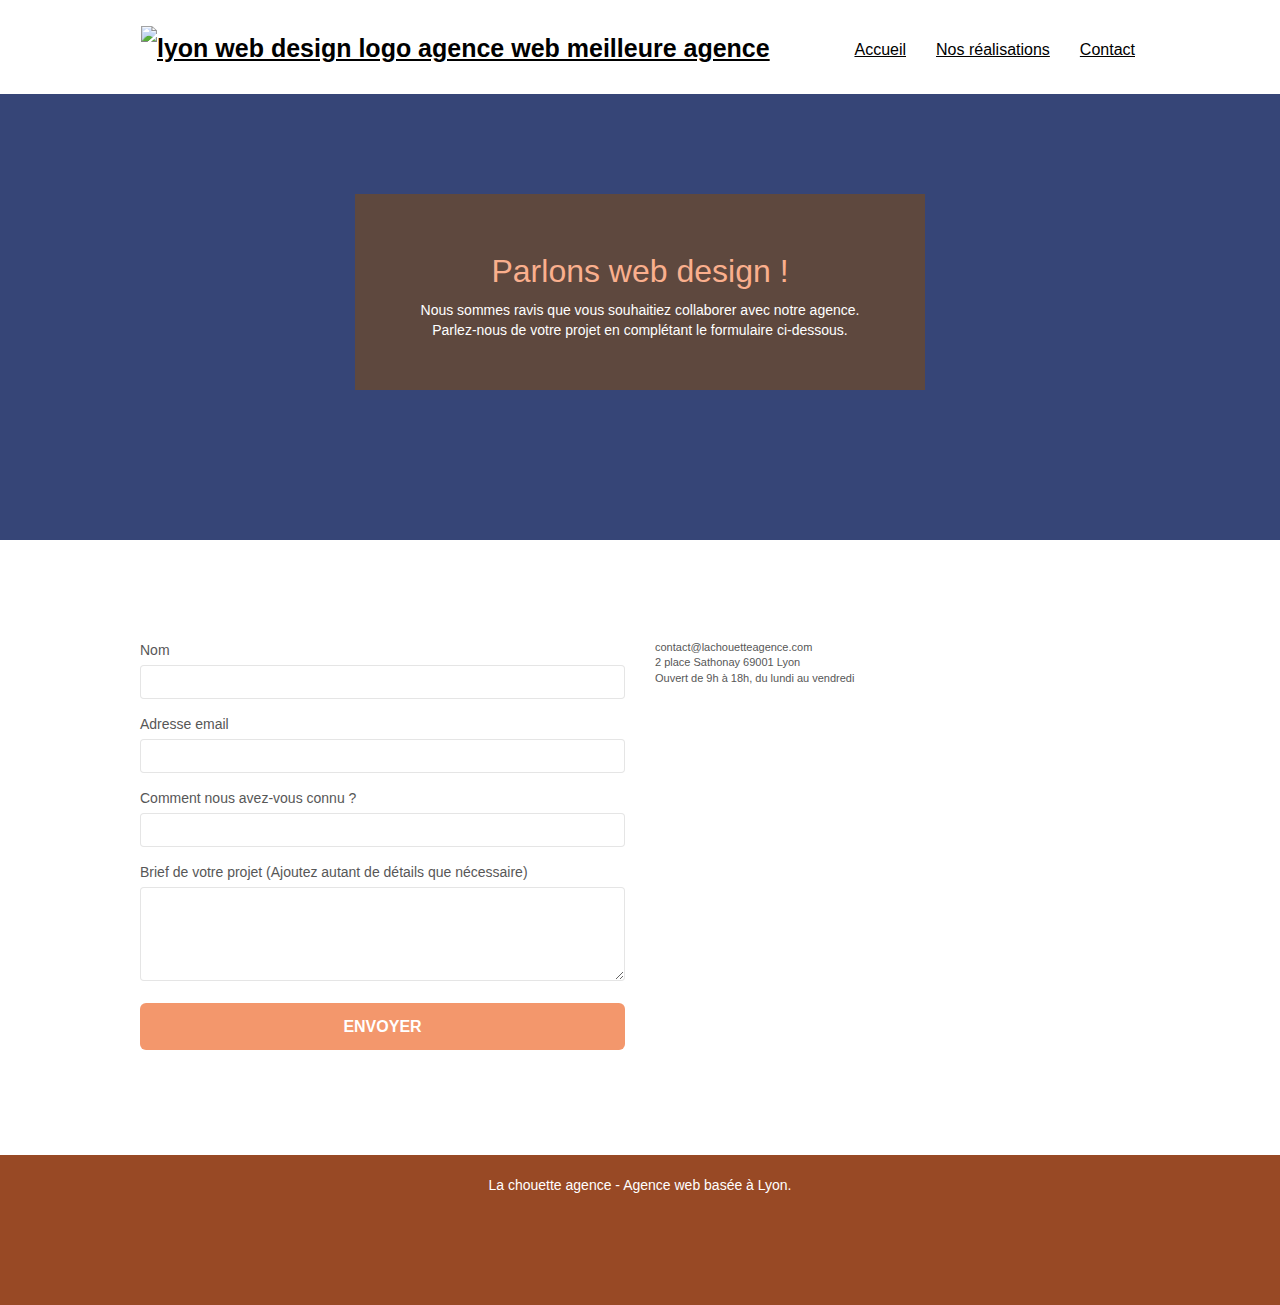
==== contact.html @ b81b0229 "Add files via upload" ====
<!doctype html>
<html lang="fr">
<head>
    <meta charset="utf-8">
    <meta name="keywords" content="seo, google, site web, site internet, agence design lyon, agence design, agence design,agence design,agence design,agence design,agence design,agence design,agence design,agence design">
    <meta name="description" content="La Chouette Agence, spécialisée en création de site internet, soigne votre entreprise Lyonnaise">
    <meta name="viewport" content="width=device-width, initial-scale=1.0, viewport-fit=cover">
    <link rel="shortcut icon" type="image/png" href="favicon.jpg">
    
	<link rel="stylesheet" type="text/css" href="./css/bootstrap.css">
	<link rel="stylesheet" type="text/css" href="style.css">
	<link rel="stylesheet" type="text/css" href="./css/font-awesome.css">
	<link rel="stylesheet" type="text/css" href="./css/et-line.css">
	
    
	<script src="./js/jquery-2.1.0.js"></script>
	<script src="./js/bootstrap.js"></script>
	<script src="./js/blocs.js"></script>
	<script src="./js/jquery.touchSwipe.js" defer></script>
	<script src="./js/gmaps.js"></script>

    <title>Contactez-nous ! Agence de communication digitale à Lyon</title>
    
</head>


<body>
<!-- Principal conteneur -->
<div class="page-container">
    
<!-- bloc-0 -->
<div class="bloc bgc-white l-bloc " id="bloc-0">
	<div class="container bloc-sm">

		<nav class="navbar row">
			<div class="navbar-header">
				<a class="navbar-brand" href="index.html"><img src="img/la-chouette-agence.png" alt="lyon web design logo agence web meilleure agence" height="40" /></a>
				<button id="nav-toggle" type="button" class="ui-navbar-toggle navbar-toggle" data-toggle="collapse" data-target=".navbar-1">
					<span class="sr-only">Toggle navigation</span><span class="icon-bar"></span><span class="icon-bar"></span><span class="icon-bar"></span>
				</button>
			</div>
			<div class="collapse navbar-collapse navbar-1 special-dropdown-nav">
				<ul class="site-navigation nav navbar-nav">
					<li>
						<a href="index.html">Accueil</a>
					</li>
					<li>
						<a href="#realisation">Nos réalisations</a>
					</li>
					<li>
						<a href="contact.html">Contact</a>
					</li>
				</ul>
			</div>
		</nav>
	</div>
</div>
<!-- bloc-0 END -->

<!-- Principal conteneur -->

<!-- bloc-6 -->
<div class="bloc bgc-dark-slate-blue bg-banniere d-bloc bg-t-edge bloc-bg-texture texture-paper b-parallax" id="bloc-1-hero">
	<div class="container bloc-lg">
		<div class="row tight-width-whitespace">
			<div class="col-sm-12">
				

				<div class="row tight-width-whitespace black-background">
					
				<h1 class="text-center hero-bloc-text tc-white h1page2 ">
					Parlons web design !
				</h1>
				<p class="text-center white">
					Nous sommes ravis que vous souhaitiez collaborer avec notre agence.<br>
					Parlez-nous de votre projet en complétant le formulaire ci-dessous.
				</p>
</div>
				<div class="text-center">
				</div>
			</div>
		</div>
	</div>
</div>
<!-- bloc-6 END -->

<!-- bloc-7 -->
<div class="bloc bgc-white l-bloc" id="bloc-7">
	<div class="container bloc-lg">
		<div class="row">
			<div class="col-sm-6">
				<form id="form_1">
					<div class="form-group">
						<label>
							Nom
						</label>
						<input id="name" class="form-control" required />
					</div>
					<div class="form-group">
						<label>
							Adresse email
						</label>
						<input id="email" class="form-control" type="email" required />
					</div>
					<div class="form-group">
						<label>
							Comment nous avez-vous connu ?
						</label>
						<input class="form-control" type="email" required id="input_504" />
					</div>
					<div class="form-group">
						<label>
							Brief de votre projet (Ajoutez autant de détails que nécessaire)<br>
						</label><textarea id="message" class="form-control" rows="4" cols="50" required></textarea>
					</div> 
					<button class="bloc-button btn btn-lg btn-block cta-hero btn-atomic-tangerine" type="submit">
						Envoyer
					</button>
				</form>
			</div>
			<div class="col-sm-6">
				<p>
					contact@lachouetteagence.com<br>2 place Sathonay 69001 Lyon<br>Ouvert de 9h à 18h, du lundi au vendredi<br>
				</p>
			</div>
		</div>
	</div>
</div>
<!-- bloc-7 END -->

<!-- ScrollToTop Button -->
<a class="bloc-button btn btn-d scrollToTop" onclick="scrollToTarget('1')"><span class="fa fa-chevron-up"></span></a>
<!-- ScrollToTop Button END-->


<!-- Footer - bloc-8 -->
<div class="bloc bgc-atomic-tangerine d-bloc" id="bloc-8">
	<div class="container bloc-sm">
		<div class="row">
			<div class="col-sm-12">
				<p class="titrefooter text-center white ">
					La chouette agence - Agence web basée à Lyon.<br>
				</p>
				<div class="logoreseau row row-no-gutters social">
					<div class="col-sm-3">
						<div class="text-center">
							<a class="social" href="index.html"><span class="fa fa-twitter icon-md"></span></a>
						</div>
					</div>
					<div class="col-sm-3">
						<div class="text-center">
							<a class="social" href="index.html"><span class="fa fa-facebook icon-md"></span></a>
						</div>
					</div>
					<div class="col-sm-3">
						<div class="text-center">
							<a class="social" href="index.html"><span class="fa fa-dribbble icon-md"></span></a>
						</div>
					</div>
					<div class="col-sm-3">
						<div class="text-center">
							<a class="social" href="index.html"><span class="fa fa-instagram icon-md"></span></a>
						</div>
					</div>



				</div>
			</div>
		</div>
	</div>
</div>
<!-- Footer - bloc-8 END -->

</div>
<!-- Principal conteneur END -->
    

</body>
</html>
---- style.css ----
body{margin:0;padding:0;background:#FFF;overflow-x:hidden;-webkit-font-smoothing:antialiased;-moz-osx-font-smoothing:grayscale}.logoreseau{display:grid;grid-template-columns:repeat(6,1fr)}.h1page2{color:#fff}.fa-twitter,.fa-facebook,.fa-dribbble,.fa-instagram{transform:scale(1);transition-property:transform;transition-duration:0.3s}.fa-twitter:hover,.fa-facebook:hover,.fa-dribbble:hover,.fa-instagram:hover{transform:scale(1.1)}.citation{font-size:20px;width:500px;margin:auto}.h1-page2{color:#fff}.text-center{font-size:14px}a,button{transition:all .3s ease-in-out;outline:none!important}a:hover{cursor:pointer}#page-loading-blocs-notifaction{position:fixed;top:0;bottom:0;width:100%;z-index:100000;background:#FFF url(img/pageload-spinner.gif) no-repeat center center}.bloc{clear:both;background:50% 50% no-repeat;padding:0 50px;-webkit-background-size:cover;-moz-background-size:cover;-o-background-size:cover;background-size:cover;position:relative}.bloc .container{padding-left:0;padding-right:0}.bloc-lg{padding:100px 50px}.bloc-md{padding:50px}.bloc-sm{padding:20px 50px}.bg-center,.bg-l-edge,.bg-r-edge,.bg-t-edge,.bg-b-edge,.bg-tl-edge,.bg-bl-edge,.bg-tr-edge,.bg-br-edge,.bg-repeat{-webkit-background-size:auto!important;-moz-background-size:auto!important;-o-background-size:auto!important;background-size:auto!important}.bg-repeat{background:repeat}.bg-t-edge{background:top no-repeat}.bloc-bg-texture::before{content:"";background-size:2px 2px;position:absolute;top:0;bottom:0;left:0;right:0}.texture-paper::before{background:url(img/texture-paper.png);background-size:280px 280px}.b-parallax{background-attachment:fixed}.d-bloc{color:rgb(255,255,255)}.d-bloc button:hover{color:rgba(255,255,255,.9)}.d-bloc .icon-round,.d-bloc .icon-square,.d-bloc .icon-rounded,.d-bloc .icon-semi-rounded-a,.d-bloc .icon-semi-rounded-b{border-color:rgba(255,255,255,.9)}.d-bloc .divider-h span{border-color:rgba(255,255,255,.2)}.d-bloc .a-btn,.d-bloc .navbar a,.d-bloc .navbar-brand,.d-bloc a .icon-sm,.d-bloc a .icon-md,.d-bloc a .icon-lg,.d-bloc a .icon-xl,.d-bloc h1 a,.d-bloc h2 a,.d-bloc h3 a,.d-bloc h4 a,.d-bloc h5 a,.d-bloc h6 a,.d-bloc p a{color:rgba(255,255,255,.6)}.d-bloc .a-btn:hover,.d-bloc .navbar a:hover,.d-bloc .navbar-brand:hover,.d-bloc a:hover .icon-sm,.d-bloc a:hover .icon-md,.d-bloc a:hover .icon-lg,.d-bloc a:hover .icon-xl,.d-bloc h1 a:hover,.d-bloc h2 a:hover,.d-bloc h3 a:hover,.d-bloc h4 a:hover,.d-bloc h5 a:hover,.d-bloc h6 a:hover,.d-bloc p a:hover{color:rgba(255,255,255,1)}.d-bloc .navbar-toggle .icon-bar{background:rgba(255,255,255,1)}.d-bloc .btn-wire,.d-bloc .btn-wire:hover{color:rgba(255,255,255,1);border-color:rgba(255,255,255,1)}.d-bloc .panel{color:rgba(0,0,0,.5)}.d-bloc .panel button:hover{color:rgba(0,0,0,.7)}.d-bloc .panel icon{border-color:rgba(0,0,0,.7)}.d-bloc .panel .divider-h span{border-color:rgba(0,0,0,.1)}.d-bloc .panel .a-btn{color:rgba(0,0,0,.6)}.d-bloc .panel .a-btn:hover{color:rgba(0,0,0,1)}.d-bloc .panel .btn-wire,.d-bloc .panel .btn-wire:hover{color:rgba(0,0,0,.7);border-color:rgba(0,0,0,.3)}.d-bloc .panel,.l-bloc{color:rgba(0,0,0,.5)}.d-bloc .panel button:hover,.l-bloc button:hover{color:rgba(0,0,0,.7)}.l-bloc .icon-round,.l-bloc .icon-square,.l-bloc .icon-rounded,.l-bloc .icon-semi-rounded-a,.l-bloc .icon-semi-rounded-b{border-color:rgba(0,0,0,.7)}.d-bloc .panel .divider-h span,.l-bloc .divider-h span{border-color:rgba(0,0,0,.1)}.d-bloc .panel .a-btn,.l-bloc .a-btn,.l-bloc .navbar a,.l-bloc .navbar-brand,.l-bloc a .icon-sm,.l-bloc a .icon-md,.l-bloc a .icon-lg,.l-bloc a .icon-xl,.l-bloc h1 a,.l-bloc h2 a,.l-bloc h3 a,.l-bloc h4 a,.l-bloc h5 a,.l-bloc h6 a,.l-bloc p a{color:rgb(0,0,0)}.d-bloc .panel .a-btn,.l-bloc .a-btn,.l-bloc .navbar a,.l-bloc .navbar-brand,.l-bloc a .icon-sm,.l-bloc a .icon-md,.l-bloc a .icon-lg,.l-bloc a .icon-xl,.l-bloc h1 a,.l-bloc h2 a,.l-bloc h3 a,.l-bloc h4 a,.l-bloc h5 a,.l-bloc h6 a,.l-bloc a:hover{text-decoration:underline}.d-bloc .panel .a-btn:hover,.l-bloc .a-btn:hover,.l-bloc .navbar a:hover,.l-bloc .navbar-brand:hover,.l-bloc a:hover .icon-sm,.l-bloc a:hover .icon-md,.l-bloc a:hover .icon-lg,.l-bloc a:hover .icon-xl,.l-bloc h1 a:hover,.l-bloc h2 a:hover,.l-bloc h3 a:hover,.l-bloc h4 a:hover,.l-bloc h5 a:hover,.l-bloc h6 a:hover,.l-bloc p a:hover{color:rgba(0,0,0,1)}.l-bloc .navbar-toggle .icon-bar{color:rgba(0,0,0,.6)}.d-bloc .panel .btn-wire,.d-bloc .panel .btn-wire:hover,.l-bloc .btn-wire,.l-bloc .btn-wire:hover{color:rgba(0,0,0,.7);border-color:rgba(0,0,0,.3)}.voffset{margin-top:30px}.voffset-lg{margin-top:80px}.row-no-gutters{margin-right:0;margin-left:0}.row.row-no-gutters>[class^="col-"],.row.row-no-gutters>[class*=" col-"]{padding-right:0;padding-left:0}#bloc-1-hero h1{font-size:32px}.navbar{margin-bottom:0;z-index:1}.navbar-brand{height:auto;padding:3px 15px;font-size:25px;font-weight:400;font-weight:600;line-height:44px}.navbar-brand img{max-height:200px;margin:0 5px 0 0;display:inline}.navbar-brand img[src$=svg]{min-width:100px}.nav-center .navbar-brand img{margin:0}.navbar .nav{padding-top:2px;margin-right:-16px;float:right;z-index:1}.nav>li{float:left;margin-top:4px;font-size:16px}.navbar-nav .open .dropdown-menu>li>a{text-align:inherit}.nav>li a:hover,.nav>li a:focus{background:transparent}.navbar-toggle{margin:10px 10px 0 0;border:0}.navbar-toggle:hover{background:transparent!important}.navbar-toggle .icon-bar{background-color:rgba(0,0,0,.5);width:26px}.nav-invert .navbar .nav{float:left}.nav-invert .navbar-header,.nav-invert .navbar-brand{float:right;position:relative;z-index:2}@media (min-width:768px){.site-navigation{position:absolute;top:50%;right:20px;transform:translate(0,-50%);-webkit-transform:translateY(-50%)}.nav>li .dropdown-menu a,.nav>li .dropdown-menu a:hover{color:#fff}.nav-invert .site-navigation{left:0;right:0}.nav-center{text-align:center}.nav-center .navbar-header{width:100%}.nav-center .navbar-header,.nav-center .navbar-brand,.nav-center .nav>li{float:none;display:inline-block}.nav-center .site-navigation{position:relative;width:100%;right:0;margin-right:0;margin-top:20px}.nav-center.mini-nav .navbar-toggle{float:none;margin:10px auto 0}.lienfooter{padding-left:5%}.logoreseau{display:grid}}.nav>li>.dropdown a{background:none!important;display:block;padding:14px 15px}nav .caret{margin:0 5px}.dropdown-menu .dropdown-menu{top:-8px;left:100%}.dropdown-menu .dropmenu-flow-right{top:100%;left:0;margin-left:-1px;border-top-left-radius:0;border-top-right-radius:0}.dropdown-menu .dropdown span{border:4px solid #000;border-top-color:transparent;border-right-color:transparent;border-bottom-color:transparent;margin:6px -5px 0 0!important;float:right}.mg-md{margin-top:10px;margin-bottom:20px}.mg-lg{margin-top:10px;margin-bottom:40px}.btn{margin:0 5px 5px 0}.btn.pull-right{margin:0 0 5px 5px}.btn-d,.btn-d:hover,.btn-d:focus{color:#FFF;background:rgba(0,0,0,.3)}button{outline:none!important}.btn-rd{border-radius:40px}.btn-clean{border:1px solid rgba(0,0,0,.08);border-bottom-color:rgba(0,0,0,.1);text-shadow:0 1px 0 rgba(0,0,1,.1);box-shadow:0 1px 3px rgba(0,0,1,.25),inset 0 1px 0 0 rgba(255,255,255,.15)}.icon-md{font-size:30px!important}.icon-lg{font-size:60px!important}.sm-shadow{text-shadow:0 1px 2px rgba(0,0,0,.3)}.panel-sq,.panel-sq .panel-heading,.panel-sq .panel-footer{border-radius:0}.panel-rd{border-radius:30px}.panel-rd .panel-heading{border-radius:29px 29px 0 0}.panel-rd .panel-footer{border-radius:0 0 29px 29px}.form-control{border-color:rgba(0,0,0,.1);box-shadow:none}.scrollToTop{width:40px;height:40px;position:fixed;bottom:20px;right:20px;opacity:0;z-index:500;transition:all .3s ease-in-out}.scrollToTop span{margin-top:6px}.showScrollTop{font-size:14px;opacity:1}a[data-lightbox]{position:relative;display:block;text-align:center}a[data-lightbox]:hover::before{content:"+";font-family:"HelveticaNeue-Light","Helvetica Neue Light","Helvetica Neue",Helvetica,Arial;font-size:32px;width:50px;height:50px;margin-left:40%;border-radius:50%;background:rgba(0,0,0,.6);color:#FFF;font-weight:100;z-index:1;position:absolute;top:50%;transform:translateY(-50%);-webkit-transform:translateY(-50%)}a[data-lightbox]:hover img{opacity:.6;-webkit-animation-fill-mode:none;animation-fill-mode:none}#lightbox-modal{display:flex;align-items:center}#lightbox-modal .modal-dialog{width:90%;max-width:900px;margin:0 auto 0}#lightbox-modal .modal-dialog img{max-height:90vh;margin:0 auto}.lightbox-caption{padding:20px;color:#FFF;background:rgba(0,0,0,.5);position:absolute;left:15px;right:15px;bottom:5px}.close-lightbox{color:#FFF;font-size:30px;position:absolute;top:20px;right:20px;z-index:20;background:rgba(0,0,0,.5);border:none;line-height:30px;padding:0 9px 5px;opacity:.3}.close-lightbox:hover,.next-lightbox:hover,.prev-lightbox:hover{opacity:1;color:#FFF}.next-lightbox,.prev-lightbox{font-size:20px;color:rgba(255,255,255,.9);background:rgba(0,0,0,.5);transition:all .2s ease-in-out;position:absolute;top:45%;z-index:1;opacity:.4}.next-lightbox{padding:6px 8px 1px 13px;right:25px}.prev-lightbox{padding:6px 13px 1px 10px;left:25px}.snapshot-lb .modal-body{padding-bottom:45px}.snapshot-lb .lightbox-caption{padding:0;color:rgba(0,0,0,.5);background:none}h1,h2,h3,h4,h5,h6,p,label,.btn,a{font-family:"helvetica";font-weight:400;color:#575757}a{font-family:"helvetica";font-weight:400;color:#faceaf}a:hover{font-family:"helvetica";font-weight:400;color:#fff}a:focus{font-family:"helvetica";font-weight:400;color:#fff}a:active{font-family:"helvetica";font-weight:400;color:#fff}.container{max-width:1000px}.hero-bloc-text{font-size:38px}.hero-bloc-text-sub{font-size:36px}.statement-bloc-text{line-height:26px;font-style:italic;font-size:20px;text-align:center;font-weight:lighter;max-width:520px;margin:auto auto auto auto}p{font-size:11px}.tight-width-whitespace{max-width:600px;padding-bottom:50px;margin:auto auto auto auto}.h1{font-size:20px;font-family:"Open Sans"}.cta-hero{margin-top:22px;color:#FFFFFF!important;text-transform:uppercase;padding:12px 28px 12px 28px;font-size:16px;font-weight:700}.social{max-width:400px;margin:auto;height:80px;padding-top:15px}h2{font-size:22px;line-height:1.4em}h3{font-size:15px;text-transform:uppercase;font-weight:700;color:#333333!important}.med-width-whitespace{max-width:800px;margin:auto auto auto auto;box-shadow:0 0 0 #000}h1{color:#333333!important}h4{color:#333333!important}.icons{margin-bottom:14px;margin-top:24px}.white{color:#FFFFFF!important}.portfolio-thumb{margin-bottom:24px}.portfolio-row{margin-bottom:44px;margin-top:50px}.avatar{box-shadow:0 4px 9px rgba(0,0,0,.3)}.black-background{background-color:rgba(102,73,52,.836);padding:40px 40px 40px 40px}.bold-link{font-weight:900;text-decoration:underline!important}.bgc-white{background-color:#FFF}.bgc-dark-slate-blue{background-color:#364577}.bgc-atomic-tangerine{background-color:#984925}.tc-white{color:#faaf8d!important;font-size:20px}.btn-atomic-tangerine{background:#F3976C;color:#FFFFFF!important}.btn-atomic-tangerine:hover{background:#c27956!important;color:#FFFFFF!important}.ltc-white{color:#FFFFFF!important}.ltc-white:hover{color:#cccccc!important}.ltc-atomic-tangerine{color:#F3976C!important}.ltc-atomic-tangerine:hover{color:#c27956!important}.icon-dark-slate-blue{color:#364577!important;border-color:#364577!important}.bg-dots-bg{background-image:url(img/dots-bg.png)}.bg-lines-h2-bg{background-image:url(img/lines-h2-bg.png)}.bg-banniere{background-image:url(img/la-chouette-agence-banniere.jpg)}.bg-presentation{background-image:url(img/image-de-presentation.bmp)}@media (max-width:1024px){.logoreseau{display:grid;grid-template-columns:repeat(6,1fr)}.bloc{padding-left:20px;padding-right:20px}.bloc.full-width-bloc,.bloc-tile-2.full-width-bloc .container,.bloc-tile-3.full-width-bloc .container,.bloc-tile-4.full-width-bloc .container{padding-left:0;padding-right:0}}@media (max-width:992px) and (min-width:768px){.logoreseau{display:grid;grid-template-columns:repeat(6,1fr)}.navbar .nav{max-width:80%}.nav-center.navbar .nav{max-width:100%}.lienfooter{padding-left:5%}.logoreseau{display:grid}}@media only screen and (min-width:768px) and (max-width:1024px) and (orientation:landscape){.logoreseau{display:grid;grid-template-columns:repeat(6,1fr)}.b-parallax{background-attachment:scroll}}@media only screen and (min-width:1024px) and (max-width:1366px) and (-webkit-min-device-pixel-ratio:1.5){.logoreseau{display:grid;grid-template-columns:repeat(6,1fr)}.b-parallax{background-attachment:scroll}}@media (max-width:991px){.imgvoyageur{align-items:center}.logoreseau{display:grid;grid-template-columns:repeat(6,1fr)}.container{width:100%}.b-parallax{background-attachment:scroll}.page-container,#hero-bloc{overflow-x:hidden;position:relative}.bloc-group,.bloc-group .bloc{display:block;width:100%}.bloc-fill-screen .fill-bloc-top-edge,.bloc-fill-screen .fill-bloc-bottom-edge{padding:0 20px}.lienfooter{padding-left:5%}.logoreseau{display:grid;grid-template-columns:repeat(6,1fr)}}@media (max-width:767px){.portfolio-thumb{text-align:center;align-items:center}.logoreseau{display:grid;grid-template-columns:repeat(6,1fr)}.page-container{overflow-x:hidden;position:relative}h1,h2,h3,h4,h5,h6,p,#disqus_thread{padding-left:10px!important;padding-right:10px!important}.b-parallax{background-attachment:scroll}.navbar .nav{padding-top:0;border-top:1px solid rgba(0,0,0,.2);float:none!important}.navbar.row{margin-left:0;margin-right:0}.site-navigation{position:inherit;transform:none;-webkit-transform:none;-ms-transform:none}.nav>li{margin-top:0;text-align:left;padding-left:15px;width:100%;text-decoration:underline}.nav>li:hover{text-decoration:underline}.dropdown .dropdown a .caret{float:none;margin:5px 0 0 10px!important;border:4px solid #000;border-bottom-color:transparent;border-right-color:transparent;border-left-color:transparent}#hero-bloc .navbar .nav{background:rgba(0,0,0,.8)}#hero-bloc .navbar .nav a{color:rgba(255,255,255,.6)}.hero{padding:50px 0}.hero-nav{left:-1px;right:-1px}.navbar-collapse{padding:0;overflow-x:hidden;-webkit-box-shadow:none;box-shadow:none}.navbar-brand img{max-height:40px;width:auto}.nav-invert .navbar-header{float:none;width:100%}.nav-invert .navbar-toggle{float:left;margin-left:10px}.bloc{padding-left:0;padding-right:0}.bloc-xxl,.bloc-xl,.bloc-lg{padding:40px 0}.bloc-sm,.bloc-md{padding-left:0;padding-right:0}.bloc-tile-2 .container,.bloc-tile-3 .container,.bloc-tile-4 .container,.bloc-fill-screen .fill-bloc-top-edge,.bloc-fill-screen .fill-bloc-bottom-edge{padding-left:0;padding-right:0}.a-block{padding:0 10px}.btn-dwn{display:none}.voffset{margin-top:5px}.voffset-md{margin-top:20px}.voffset-lg{margin-top:30px}form{padding:5px}.close-lightbox{display:inline-block}.blocsapp-device-iphone5{background-size:216px 425px;padding-top:60px;width:216px;height:425px}.blocsapp-device-iphone5 img{width:180px;height:320px}}@media (max-width:400px){.bloc{padding-left:0;padding-right:0}}@media (max-width:767px){.bloc-mob-center-text{text-align:center}}
---- css/et-line.css ----
@font-face {
    font-family: et-line;
    src: url(../fonts/et-line.eot);
    src: url(../fonts/et-line.eot?#iefix) format('embedded-opentype'), url(../fonts/et-line.woff) format('woff'), url(../fonts/et-line.ttf) format('truetype'), url(../fonts/et-line.svg#et-line) format('svg');
    font-weight: 400;
    font-style: normal
}

.et-icon-adjustments,
.et-icon-alarmclock,
.et-icon-anchor,
.et-icon-aperture,
.et-icon-attachment,
.et-icon-bargraph,
.et-icon-basket,
.et-icon-beaker,
.et-icon-bike,
.et-icon-book-open,
.et-icon-briefcase,
.et-icon-browser,
.et-icon-calendar,
.et-icon-camera,
.et-icon-caution,
.et-icon-chat,
.et-icon-circle-compass,
.et-icon-clipboard,
.et-icon-clock,
.et-icon-cloud,
.et-icon-compass,
.et-icon-desktop,
.et-icon-dial,
.et-icon-document,
.et-icon-documents,
.et-icon-download,
.et-icon-dribbble,
.et-icon-edit,
.et-icon-envelope,
.et-icon-expand,
.et-icon-facebook,
.et-icon-flag,
.et-icon-focus,
.et-icon-gears,
.et-icon-genius,
.et-icon-gift,
.et-icon-global,
.et-icon-globe,
.et-icon-googleplus,
.et-icon-grid,
.et-icon-happy,
.et-icon-hazardous,
.et-icon-heart,
.et-icon-hotairballoon,
.et-icon-hourglass,
.et-icon-key,
.et-icon-laptop,
.et-icon-layers,
.et-icon-lifesaver,
.et-icon-lightbulb,
.et-icon-linegraph,
.et-icon-linkedin,
.et-icon-lock,
.et-icon-magnifying-glass,
.et-icon-map,
.et-icon-map-pin,
.et-icon-megaphone,
.et-icon-mic,
.et-icon-mobile,
.et-icon-newspaper,
.et-icon-notebook,
.et-icon-paintbrush,
.et-icon-paperclip,
.et-icon-pencil,
.et-icon-phone,
.et-icon-picture,
.et-icon-pictures,
.et-icon-piechart,
.et-icon-presentation,
.et-icon-pricetags,
.et-icon-printer,
.et-icon-profile-female,
.et-icon-profile-male,
.et-icon-puzzle,
.et-icon-quote,
.et-icon-recycle,
.et-icon-refresh,
.et-icon-ribbon,
.et-icon-rss,
.et-icon-sad,
.et-icon-scissors,
.et-icon-scope,
.et-icon-search,
.et-icon-shield,
.et-icon-speedometer,
.et-icon-strategy,
.et-icon-streetsign,
.et-icon-tablet,
.et-icon-target,
.et-icon-telescope,
.et-icon-toolbox,
.et-icon-tools,
.et-icon-tools-2,
.et-icon-trophy,
.et-icon-tumblr,
.et-icon-twitter,
.et-icon-upload,
.et-icon-video,
.et-icon-wallet,
.et-icon-wine {
    font-family: et-line;
    speak: none;
    font-style: normal;
    font-weight: 400;
    font-variant: normal;
    text-transform: none;
    line-height: 1;
    -webkit-font-smoothing: antialiased;
    -moz-osx-font-smoothing: grayscale;
    display: inline-block
}

.et-icon-mobile:before {
    content: "\e000"
}

.et-icon-laptop:before {
    content: "\e001"
}

.et-icon-desktop:before {
    content: "\e002"
}

.et-icon-tablet:before {
    content: "\e003"
}

.et-icon-phone:before {
    content: "\e004"
}

.et-icon-document:before {
    content: "\e005"
}

.et-icon-documents:before {
    content: "\e006"
}

.et-icon-search:before {
    content: "\e007"
}

.et-icon-clipboard:before {
    content: "\e008"
}

.et-icon-newspaper:before {
    content: "\e009"
}

.et-icon-notebook:before {
    content: "\e00a"
}

.et-icon-book-open:before {
    content: "\e00b"
}

.et-icon-browser:before {
    content: "\e00c"
}

.et-icon-calendar:before {
    content: "\e00d"
}

.et-icon-presentation:before {
    content: "\e00e"
}

.et-icon-picture:before {
    content: "\e00f"
}

.et-icon-pictures:before {
    content: "\e010"
}

.et-icon-video:before {
    content: "\e011"
}

.et-icon-camera:before {
    content: "\e012"
}

.et-icon-printer:before {
    content: "\e013"
}

.et-icon-toolbox:before {
    content: "\e014"
}

.et-icon-briefcase:before {
    content: "\e015"
}

.et-icon-wallet:before {
    content: "\e016"
}

.et-icon-gift:before {
    content: "\e017"
}

.et-icon-bargraph:before {
    content: "\e018"
}

.et-icon-grid:before {
    content: "\e019"
}

.et-icon-expand:before {
    content: "\e01a"
}

.et-icon-focus:before {
    content: "\e01b"
}

.et-icon-edit:before {
    content: "\e01c"
}

.et-icon-adjustments:before {
    content: "\e01d"
}

.et-icon-ribbon:before {
    content: "\e01e"
}

.et-icon-hourglass:before {
    content: "\e01f"
}

.et-icon-lock:before {
    content: "\e020"
}

.et-icon-megaphone:before {
    content: "\e021"
}

.et-icon-shield:before {
    content: "\e022"
}

.et-icon-trophy:before {
    content: "\e023"
}

.et-icon-flag:before {
    content: "\e024"
}

.et-icon-map:before {
    content: "\e025"
}

.et-icon-puzzle:before {
    content: "\e026"
}

.et-icon-basket:before {
    content: "\e027"
}

.et-icon-envelope:before {
    content: "\e028"
}

.et-icon-streetsign:before {
    content: "\e029"
}

.et-icon-telescope:before {
    content: "\e02a"
}

.et-icon-gears:before {
    content: "\e02b"
}

.et-icon-key:before {
    content: "\e02c"
}

.et-icon-paperclip:before {
    content: "\e02d"
}

.et-icon-attachment:before {
    content: "\e02e"
}

.et-icon-pricetags:before {
    content: "\e02f"
}

.et-icon-lightbulb:before {
    content: "\e030"
}

.et-icon-layers:before {
    content: "\e031"
}

.et-icon-pencil:before {
    content: "\e032"
}

.et-icon-tools:before {
    content: "\e033"
}

.et-icon-tools-2:before {
    content: "\e034"
}

.et-icon-scissors:before {
    content: "\e035"
}

.et-icon-paintbrush:before {
    content: "\e036"
}

.et-icon-magnifying-glass:before {
    content: "\e037"
}

.et-icon-circle-compass:before {
    content: "\e038"
}

.et-icon-linegraph:before {
    content: "\e039"
}

.et-icon-mic:before {
    content: "\e03a"
}

.et-icon-strategy:before {
    content: "\e03b"
}

.et-icon-beaker:before {
    content: "\e03c"
}

.et-icon-caution:before {
    content: "\e03d"
}

.et-icon-recycle:before {
    content: "\e03e"
}

.et-icon-anchor:before {
    content: "\e03f"
}

.et-icon-profile-male:before {
    content: "\e040"
}

.et-icon-profile-female:before {
    content: "\e041"
}

.et-icon-bike:before {
    content: "\e042"
}

.et-icon-wine:before {
    content: "\e043"
}

.et-icon-hotairballoon:before {
    content: "\e044"
}

.et-icon-globe:before {
    content: "\e045"
}

.et-icon-genius:before {
    content: "\e046"
}

.et-icon-map-pin:before {
    content: "\e047"
}

.et-icon-dial:before {
    content: "\e048"
}

.et-icon-chat:before {
    content: "\e049"
}

.et-icon-heart:before {
    content: "\e04a"
}

.et-icon-cloud:before {
    content: "\e04b"
}

.et-icon-upload:before {
    content: "\e04c"
}

.et-icon-download:before {
    content: "\e04d"
}

.et-icon-target:before {
    content: "\e04e"
}

.et-icon-hazardous:before {
    content: "\e04f"
}

.et-icon-piechart:before {
    content: "\e050"
}

.et-icon-speedometer:before {
    content: "\e051"
}

.et-icon-global:before {
    content: "\e052"
}

.et-icon-compass:before {
    content: "\e053"
}

.et-icon-lifesaver:before {
    content: "\e054"
}

.et-icon-clock:before {
    content: "\e055"
}

.et-icon-aperture:before {
    content: "\e056"
}

.et-icon-quote:before {
    content: "\e057"
}

.et-icon-scope:before {
    content: "\e058"
}

.et-icon-alarmclock:before {
    content: "\e059"
}

.et-icon-refresh:before {
    content: "\e05a"
}

.et-icon-happy:before {
    content: "\e05b"
}

.et-icon-sad:before {
    content: "\e05c"
}

.et-icon-facebook:before {
    content: "\e05d"
}

.et-icon-twitter:before {
    content: "\e05e"
}

.et-icon-googleplus:before {
    content: "\e05f"
}

.et-icon-rss:before {
    content: "\e060"
}

.et-icon-tumblr:before {
    content: "\e061"
}

.et-icon-linkedin:before {
    content: "\e062"
}

.et-icon-dribbble:before {
    content: "\e063"
}
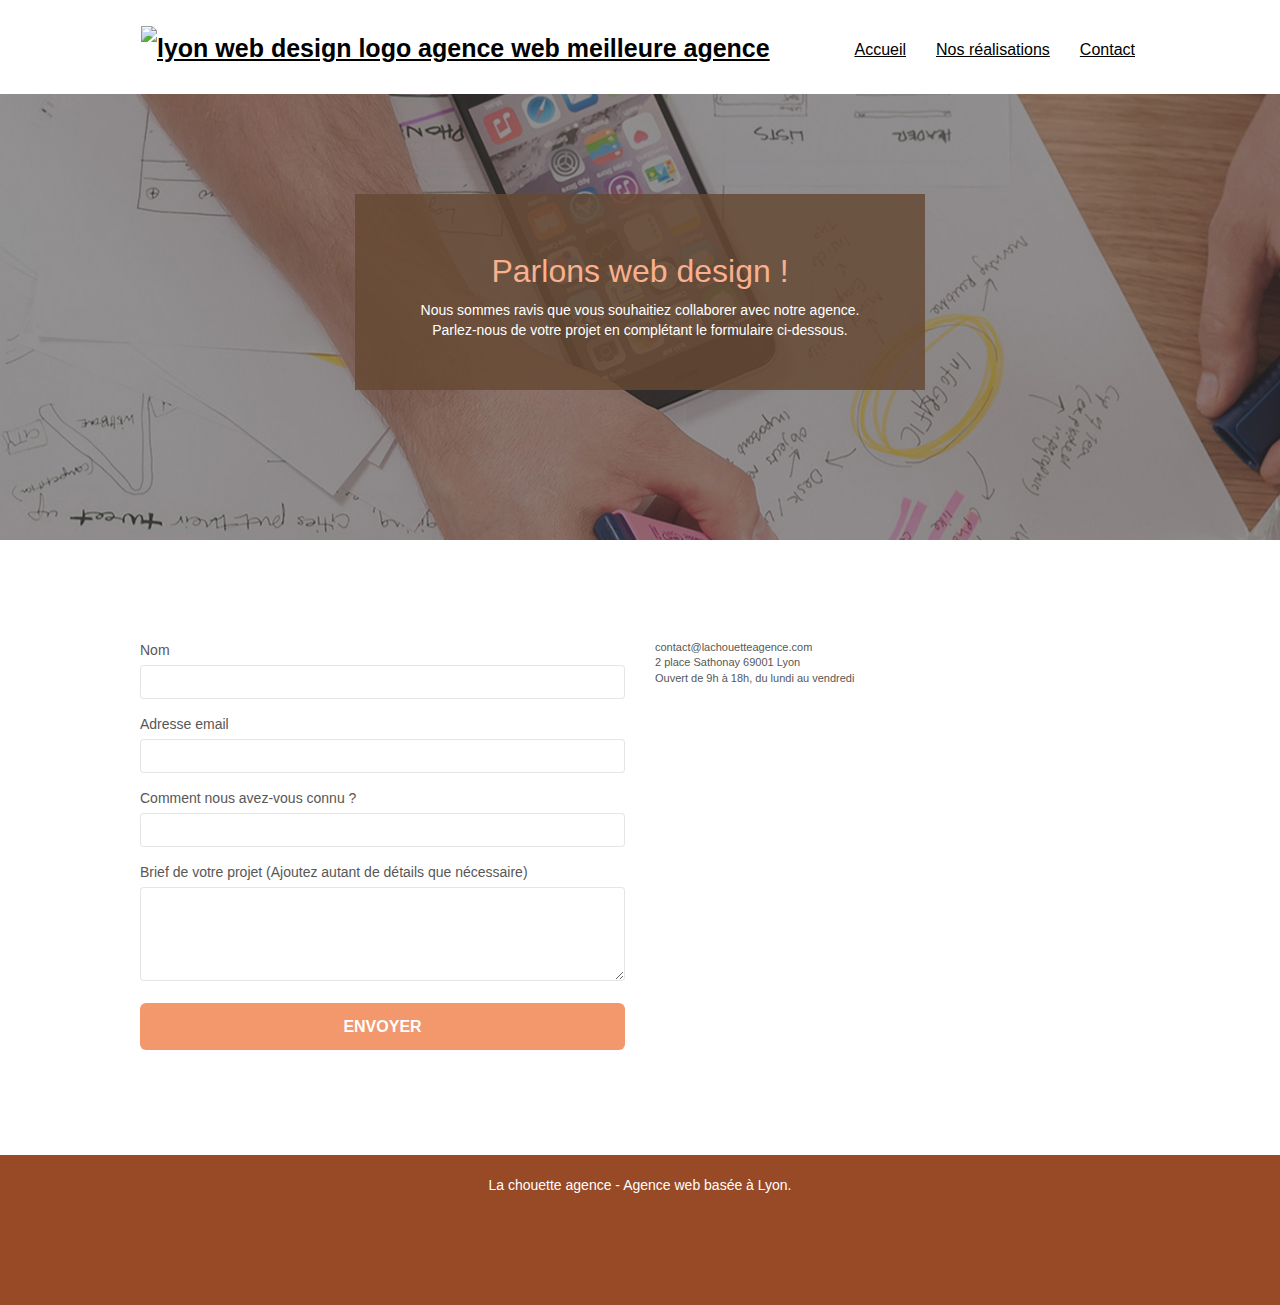
==== commit d329a505: "Add files via upload" ====
--- a/contact.html
+++ b/contact.html
@@ -18,8 +18,6 @@
 	<script src="./js/blocs.js"></script>
 	<script src="./js/jquery.touchSwipe.js" defer></script>
 	<script src="./js/gmaps.js"></script>
-
-    <title>Contactez-nous ! Agence de communication digitale à Lyon</title>
     
 </head>
 
--- a/style.css
+++ b/style.css
@@ -1 +1 @@
-body{margin:0;padding:0;background:#FFF;overflow-x:hidden;-webkit-font-smoothing:antialiased;-moz-osx-font-smoothing:grayscale}.logoreseau{display:grid;grid-template-columns:repeat(6,1fr)}.h1page2{color:#fff}.fa-twitter,.fa-facebook,.fa-dribbble,.fa-instagram{transform:scale(1);transition-property:transform;transition-duration:0.3s}.fa-twitter:hover,.fa-facebook:hover,.fa-dribbble:hover,.fa-instagram:hover{transform:scale(1.1)}.citation{font-size:20px;width:500px;margin:auto}.h1-page2{color:#fff}.text-center{font-size:14px}a,button{transition:all .3s ease-in-out;outline:none!important}a:hover{cursor:pointer}#page-loading-blocs-notifaction{position:fixed;top:0;bottom:0;width:100%;z-index:100000;background:#FFF url(img/pageload-spinner.gif) no-repeat center center}.bloc{clear:both;background:50% 50% no-repeat;padding:0 50px;-webkit-background-size:cover;-moz-background-size:cover;-o-background-size:cover;background-size:cover;position:relative}.bloc .container{padding-left:0;padding-right:0}.bloc-lg{padding:100px 50px}.bloc-md{padding:50px}.bloc-sm{padding:20px 50px}.bg-center,.bg-l-edge,.bg-r-edge,.bg-t-edge,.bg-b-edge,.bg-tl-edge,.bg-bl-edge,.bg-tr-edge,.bg-br-edge,.bg-repeat{-webkit-background-size:auto!important;-moz-background-size:auto!important;-o-background-size:auto!important;background-size:auto!important}.bg-repeat{background:repeat}.bg-t-edge{background:top no-repeat}.bloc-bg-texture::before{content:"";background-size:2px 2px;position:absolute;top:0;bottom:0;left:0;right:0}.texture-paper::before{background:url(img/texture-paper.png);background-size:280px 280px}.b-parallax{background-attachment:fixed}.d-bloc{color:rgb(255,255,255)}.d-bloc button:hover{color:rgba(255,255,255,.9)}.d-bloc .icon-round,.d-bloc .icon-square,.d-bloc .icon-rounded,.d-bloc .icon-semi-rounded-a,.d-bloc .icon-semi-rounded-b{border-color:rgba(255,255,255,.9)}.d-bloc .divider-h span{border-color:rgba(255,255,255,.2)}.d-bloc .a-btn,.d-bloc .navbar a,.d-bloc .navbar-brand,.d-bloc a .icon-sm,.d-bloc a .icon-md,.d-bloc a .icon-lg,.d-bloc a .icon-xl,.d-bloc h1 a,.d-bloc h2 a,.d-bloc h3 a,.d-bloc h4 a,.d-bloc h5 a,.d-bloc h6 a,.d-bloc p a{color:rgba(255,255,255,.6)}.d-bloc .a-btn:hover,.d-bloc .navbar a:hover,.d-bloc .navbar-brand:hover,.d-bloc a:hover .icon-sm,.d-bloc a:hover .icon-md,.d-bloc a:hover .icon-lg,.d-bloc a:hover .icon-xl,.d-bloc h1 a:hover,.d-bloc h2 a:hover,.d-bloc h3 a:hover,.d-bloc h4 a:hover,.d-bloc h5 a:hover,.d-bloc h6 a:hover,.d-bloc p a:hover{color:rgba(255,255,255,1)}.d-bloc .navbar-toggle .icon-bar{background:rgba(255,255,255,1)}.d-bloc .btn-wire,.d-bloc .btn-wire:hover{color:rgba(255,255,255,1);border-color:rgba(255,255,255,1)}.d-bloc .panel{color:rgba(0,0,0,.5)}.d-bloc .panel button:hover{color:rgba(0,0,0,.7)}.d-bloc .panel icon{border-color:rgba(0,0,0,.7)}.d-bloc .panel .divider-h span{border-color:rgba(0,0,0,.1)}.d-bloc .panel .a-btn{color:rgba(0,0,0,.6)}.d-bloc .panel .a-btn:hover{color:rgba(0,0,0,1)}.d-bloc .panel .btn-wire,.d-bloc .panel .btn-wire:hover{color:rgba(0,0,0,.7);border-color:rgba(0,0,0,.3)}.d-bloc .panel,.l-bloc{color:rgba(0,0,0,.5)}.d-bloc .panel button:hover,.l-bloc button:hover{color:rgba(0,0,0,.7)}.l-bloc .icon-round,.l-bloc .icon-square,.l-bloc .icon-rounded,.l-bloc .icon-semi-rounded-a,.l-bloc .icon-semi-rounded-b{border-color:rgba(0,0,0,.7)}.d-bloc .panel .divider-h span,.l-bloc .divider-h span{border-color:rgba(0,0,0,.1)}.d-bloc .panel .a-btn,.l-bloc .a-btn,.l-bloc .navbar a,.l-bloc .navbar-brand,.l-bloc a .icon-sm,.l-bloc a .icon-md,.l-bloc a .icon-lg,.l-bloc a .icon-xl,.l-bloc h1 a,.l-bloc h2 a,.l-bloc h3 a,.l-bloc h4 a,.l-bloc h5 a,.l-bloc h6 a,.l-bloc p a{color:rgb(0,0,0)}.d-bloc .panel .a-btn,.l-bloc .a-btn,.l-bloc .navbar a,.l-bloc .navbar-brand,.l-bloc a .icon-sm,.l-bloc a .icon-md,.l-bloc a .icon-lg,.l-bloc a .icon-xl,.l-bloc h1 a,.l-bloc h2 a,.l-bloc h3 a,.l-bloc h4 a,.l-bloc h5 a,.l-bloc h6 a,.l-bloc a:hover{text-decoration:underline}.d-bloc .panel .a-btn:hover,.l-bloc .a-btn:hover,.l-bloc .navbar a:hover,.l-bloc .navbar-brand:hover,.l-bloc a:hover .icon-sm,.l-bloc a:hover .icon-md,.l-bloc a:hover .icon-lg,.l-bloc a:hover .icon-xl,.l-bloc h1 a:hover,.l-bloc h2 a:hover,.l-bloc h3 a:hover,.l-bloc h4 a:hover,.l-bloc h5 a:hover,.l-bloc h6 a:hover,.l-bloc p a:hover{color:rgba(0,0,0,1)}.l-bloc .navbar-toggle .icon-bar{color:rgba(0,0,0,.6)}.d-bloc .panel .btn-wire,.d-bloc .panel .btn-wire:hover,.l-bloc .btn-wire,.l-bloc .btn-wire:hover{color:rgba(0,0,0,.7);border-color:rgba(0,0,0,.3)}.voffset{margin-top:30px}.voffset-lg{margin-top:80px}.row-no-gutters{margin-right:0;margin-left:0}.row.row-no-gutters>[class^="col-"],.row.row-no-gutters>[class*=" col-"]{padding-right:0;padding-left:0}#bloc-1-hero h1{font-size:32px}.navbar{margin-bottom:0;z-index:1}.navbar-brand{height:auto;padding:3px 15px;font-size:25px;font-weight:400;font-weight:600;line-height:44px}.navbar-brand img{max-height:200px;margin:0 5px 0 0;display:inline}.navbar-brand img[src$=svg]{min-width:100px}.nav-center .navbar-brand img{margin:0}.navbar .nav{padding-top:2px;margin-right:-16px;float:right;z-index:1}.nav>li{float:left;margin-top:4px;font-size:16px}.navbar-nav .open .dropdown-menu>li>a{text-align:inherit}.nav>li a:hover,.nav>li a:focus{background:transparent}.navbar-toggle{margin:10px 10px 0 0;border:0}.navbar-toggle:hover{background:transparent!important}.navbar-toggle .icon-bar{background-color:rgba(0,0,0,.5);width:26px}.nav-invert .navbar .nav{float:left}.nav-invert .navbar-header,.nav-invert .navbar-brand{float:right;position:relative;z-index:2}@media (min-width:768px){.site-navigation{position:absolute;top:50%;right:20px;transform:translate(0,-50%);-webkit-transform:translateY(-50%)}.nav>li .dropdown-menu a,.nav>li .dropdown-menu a:hover{color:#fff}.nav-invert .site-navigation{left:0;right:0}.nav-center{text-align:center}.nav-center .navbar-header{width:100%}.nav-center .navbar-header,.nav-center .navbar-brand,.nav-center .nav>li{float:none;display:inline-block}.nav-center .site-navigation{position:relative;width:100%;right:0;margin-right:0;margin-top:20px}.nav-center.mini-nav .navbar-toggle{float:none;margin:10px auto 0}.lienfooter{padding-left:5%}.logoreseau{display:grid}}.nav>li>.dropdown a{background:none!important;display:block;padding:14px 15px}nav .caret{margin:0 5px}.dropdown-menu .dropdown-menu{top:-8px;left:100%}.dropdown-menu .dropmenu-flow-right{top:100%;left:0;margin-left:-1px;border-top-left-radius:0;border-top-right-radius:0}.dropdown-menu .dropdown span{border:4px solid #000;border-top-color:transparent;border-right-color:transparent;border-bottom-color:transparent;margin:6px -5px 0 0!important;float:right}.mg-md{margin-top:10px;margin-bottom:20px}.mg-lg{margin-top:10px;margin-bottom:40px}.btn{margin:0 5px 5px 0}.btn.pull-right{margin:0 0 5px 5px}.btn-d,.btn-d:hover,.btn-d:focus{color:#FFF;background:rgba(0,0,0,.3)}button{outline:none!important}.btn-rd{border-radius:40px}.btn-clean{border:1px solid rgba(0,0,0,.08);border-bottom-color:rgba(0,0,0,.1);text-shadow:0 1px 0 rgba(0,0,1,.1);box-shadow:0 1px 3px rgba(0,0,1,.25),inset 0 1px 0 0 rgba(255,255,255,.15)}.icon-md{font-size:30px!important}.icon-lg{font-size:60px!important}.sm-shadow{text-shadow:0 1px 2px rgba(0,0,0,.3)}.panel-sq,.panel-sq .panel-heading,.panel-sq .panel-footer{border-radius:0}.panel-rd{border-radius:30px}.panel-rd .panel-heading{border-radius:29px 29px 0 0}.panel-rd .panel-footer{border-radius:0 0 29px 29px}.form-control{border-color:rgba(0,0,0,.1);box-shadow:none}.scrollToTop{width:40px;height:40px;position:fixed;bottom:20px;right:20px;opacity:0;z-index:500;transition:all .3s ease-in-out}.scrollToTop span{margin-top:6px}.showScrollTop{font-size:14px;opacity:1}a[data-lightbox]{position:relative;display:block;text-align:center}a[data-lightbox]:hover::before{content:"+";font-family:"HelveticaNeue-Light","Helvetica Neue Light","Helvetica Neue",Helvetica,Arial;font-size:32px;width:50px;height:50px;margin-left:40%;border-radius:50%;background:rgba(0,0,0,.6);color:#FFF;font-weight:100;z-index:1;position:absolute;top:50%;transform:translateY(-50%);-webkit-transform:translateY(-50%)}a[data-lightbox]:hover img{opacity:.6;-webkit-animation-fill-mode:none;animation-fill-mode:none}#lightbox-modal{display:flex;align-items:center}#lightbox-modal .modal-dialog{width:90%;max-width:900px;margin:0 auto 0}#lightbox-modal .modal-dialog img{max-height:90vh;margin:0 auto}.lightbox-caption{padding:20px;color:#FFF;background:rgba(0,0,0,.5);position:absolute;left:15px;right:15px;bottom:5px}.close-lightbox{color:#FFF;font-size:30px;position:absolute;top:20px;right:20px;z-index:20;background:rgba(0,0,0,.5);border:none;line-height:30px;padding:0 9px 5px;opacity:.3}.close-lightbox:hover,.next-lightbox:hover,.prev-lightbox:hover{opacity:1;color:#FFF}.next-lightbox,.prev-lightbox{font-size:20px;color:rgba(255,255,255,.9);background:rgba(0,0,0,.5);transition:all .2s ease-in-out;position:absolute;top:45%;z-index:1;opacity:.4}.next-lightbox{padding:6px 8px 1px 13px;right:25px}.prev-lightbox{padding:6px 13px 1px 10px;left:25px}.snapshot-lb .modal-body{padding-bottom:45px}.snapshot-lb .lightbox-caption{padding:0;color:rgba(0,0,0,.5);background:none}h1,h2,h3,h4,h5,h6,p,label,.btn,a{font-family:"helvetica";font-weight:400;color:#575757}a{font-family:"helvetica";font-weight:400;color:#faceaf}a:hover{font-family:"helvetica";font-weight:400;color:#fff}a:focus{font-family:"helvetica";font-weight:400;color:#fff}a:active{font-family:"helvetica";font-weight:400;color:#fff}.container{max-width:1000px}.hero-bloc-text{font-size:38px}.hero-bloc-text-sub{font-size:36px}.statement-bloc-text{line-height:26px;font-style:italic;font-size:20px;text-align:center;font-weight:lighter;max-width:520px;margin:auto auto auto auto}p{font-size:11px}.tight-width-whitespace{max-width:600px;padding-bottom:50px;margin:auto auto auto auto}.h1{font-size:20px;font-family:"Open Sans"}.cta-hero{margin-top:22px;color:#FFFFFF!important;text-transform:uppercase;padding:12px 28px 12px 28px;font-size:16px;font-weight:700}.social{max-width:400px;margin:auto;height:80px;padding-top:15px}h2{font-size:22px;line-height:1.4em}h3{font-size:15px;text-transform:uppercase;font-weight:700;color:#333333!important}.med-width-whitespace{max-width:800px;margin:auto auto auto auto;box-shadow:0 0 0 #000}h1{color:#333333!important}h4{color:#333333!important}.icons{margin-bottom:14px;margin-top:24px}.white{color:#FFFFFF!important}.portfolio-thumb{margin-bottom:24px}.portfolio-row{margin-bottom:44px;margin-top:50px}.avatar{box-shadow:0 4px 9px rgba(0,0,0,.3)}.black-background{background-color:rgba(102,73,52,.836);padding:40px 40px 40px 40px}.bold-link{font-weight:900;text-decoration:underline!important}.bgc-white{background-color:#FFF}.bgc-dark-slate-blue{background-color:#364577}.bgc-atomic-tangerine{background-color:#984925}.tc-white{color:#faaf8d!important;font-size:20px}.btn-atomic-tangerine{background:#F3976C;color:#FFFFFF!important}.btn-atomic-tangerine:hover{background:#c27956!important;color:#FFFFFF!important}.ltc-white{color:#FFFFFF!important}.ltc-white:hover{color:#cccccc!important}.ltc-atomic-tangerine{color:#F3976C!important}.ltc-atomic-tangerine:hover{color:#c27956!important}.icon-dark-slate-blue{color:#364577!important;border-color:#364577!important}.bg-dots-bg{background-image:url(img/dots-bg.png)}.bg-lines-h2-bg{background-image:url(img/lines-h2-bg.png)}.bg-banniere{background-image:url(img/la-chouette-agence-banniere.jpg)}.bg-presentation{background-image:url(img/image-de-presentation.bmp)}@media (max-width:1024px){.logoreseau{display:grid;grid-template-columns:repeat(6,1fr)}.bloc{padding-left:20px;padding-right:20px}.bloc.full-width-bloc,.bloc-tile-2.full-width-bloc .container,.bloc-tile-3.full-width-bloc .container,.bloc-tile-4.full-width-bloc .container{padding-left:0;padding-right:0}}@media (max-width:992px) and (min-width:768px){.logoreseau{display:grid;grid-template-columns:repeat(6,1fr)}.navbar .nav{max-width:80%}.nav-center.navbar .nav{max-width:100%}.lienfooter{padding-left:5%}.logoreseau{display:grid}}@media only screen and (min-width:768px) and (max-width:1024px) and (orientation:landscape){.logoreseau{display:grid;grid-template-columns:repeat(6,1fr)}.b-parallax{background-attachment:scroll}}@media only screen and (min-width:1024px) and (max-width:1366px) and (-webkit-min-device-pixel-ratio:1.5){.logoreseau{display:grid;grid-template-columns:repeat(6,1fr)}.b-parallax{background-attachment:scroll}}@media (max-width:991px){.imgvoyageur{align-items:center}.logoreseau{display:grid;grid-template-columns:repeat(6,1fr)}.container{width:100%}.b-parallax{background-attachment:scroll}.page-container,#hero-bloc{overflow-x:hidden;position:relative}.bloc-group,.bloc-group .bloc{display:block;width:100%}.bloc-fill-screen .fill-bloc-top-edge,.bloc-fill-screen .fill-bloc-bottom-edge{padding:0 20px}.lienfooter{padding-left:5%}.logoreseau{display:grid;grid-template-columns:repeat(6,1fr)}}@media (max-width:767px){.portfolio-thumb{text-align:center;align-items:center}.logoreseau{display:grid;grid-template-columns:repeat(6,1fr)}.page-container{overflow-x:hidden;position:relative}h1,h2,h3,h4,h5,h6,p,#disqus_thread{padding-left:10px!important;padding-right:10px!important}.b-parallax{background-attachment:scroll}.navbar .nav{padding-top:0;border-top:1px solid rgba(0,0,0,.2);float:none!important}.navbar.row{margin-left:0;margin-right:0}.site-navigation{position:inherit;transform:none;-webkit-transform:none;-ms-transform:none}.nav>li{margin-top:0;text-align:left;padding-left:15px;width:100%;text-decoration:underline}.nav>li:hover{text-decoration:underline}.dropdown .dropdown a .caret{float:none;margin:5px 0 0 10px!important;border:4px solid #000;border-bottom-color:transparent;border-right-color:transparent;border-left-color:transparent}#hero-bloc .navbar .nav{background:rgba(0,0,0,.8)}#hero-bloc .navbar .nav a{color:rgba(255,255,255,.6)}.hero{padding:50px 0}.hero-nav{left:-1px;right:-1px}.navbar-collapse{padding:0;overflow-x:hidden;-webkit-box-shadow:none;box-shadow:none}.navbar-brand img{max-height:40px;width:auto}.nav-invert .navbar-header{float:none;width:100%}.nav-invert .navbar-toggle{float:left;margin-left:10px}.bloc{padding-left:0;padding-right:0}.bloc-xxl,.bloc-xl,.bloc-lg{padding:40px 0}.bloc-sm,.bloc-md{padding-left:0;padding-right:0}.bloc-tile-2 .container,.bloc-tile-3 .container,.bloc-tile-4 .container,.bloc-fill-screen .fill-bloc-top-edge,.bloc-fill-screen .fill-bloc-bottom-edge{padding-left:0;padding-right:0}.a-block{padding:0 10px}.btn-dwn{display:none}.voffset{margin-top:5px}.voffset-md{margin-top:20px}.voffset-lg{margin-top:30px}form{padding:5px}.close-lightbox{display:inline-block}.blocsapp-device-iphone5{background-size:216px 425px;padding-top:60px;width:216px;height:425px}.blocsapp-device-iphone5 img{width:180px;height:320px}}@media (max-width:400px){.bloc{padding-left:0;padding-right:0}}@media (max-width:767px){.bloc-mob-center-text{text-align:center}}+body{margin:0;padding:0;background:#FFF;overflow-x:hidden;-webkit-font-smoothing:antialiased;-moz-osx-font-smoothing:grayscale}.logoreseau{display:grid;grid-template-columns:repeat(6,1fr)}.h1page2{color:#fff}.fa-twitter,.fa-facebook,.fa-dribbble,.fa-instagram{transform:scale(1);transition-property:transform;transition-duration:0.3s}.fa-twitter:hover,.fa-facebook:hover,.fa-dribbble:hover,.fa-instagram:hover{transform:scale(1.1)}.citation{font-size:20px;width:500px;margin:auto}.h1-page2{color:#fff}.text-center{font-size:14px}a,button{transition:all .3s ease-in-out;outline:none!important}a:hover{cursor:pointer}#page-loading-blocs-notifaction{position:fixed;top:0;bottom:0;width:100%;z-index:100000;background:#FFF url(img/pageload-spinner.gif) no-repeat center center}.bloc{clear:both;background:50% 50% no-repeat;padding:0 50px;-webkit-background-size:cover;-moz-background-size:cover;-o-background-size:cover;background-size:cover;position:relative}.bloc .container{padding-left:0;padding-right:0}.bloc-lg{padding:100px 50px}.bloc-md{padding:50px}.bloc-sm{padding:20px 50px}.bg-center,.bg-l-edge,.bg-r-edge,.bg-t-edge,.bg-b-edge,.bg-tl-edge,.bg-bl-edge,.bg-tr-edge,.bg-br-edge,.bg-repeat{-webkit-background-size:auto!important;-moz-background-size:auto!important;-o-background-size:auto!important;background-size:auto!important}.bg-repeat{background:repeat}.bg-t-edge{background:top no-repeat}.bloc-bg-texture::before{content:"";background-size:2px 2px;position:absolute;top:0;bottom:0;left:0;right:0}.texture-paper::before{background:url(img/texture-paper.png);background-size:280px 280px}.b-parallax{background-attachment:fixed}.d-bloc{color:rgb(255,255,255)}.d-bloc button:hover{color:rgba(255,255,255,.9)}.d-bloc .icon-round,.d-bloc .icon-square,.d-bloc .icon-rounded,.d-bloc .icon-semi-rounded-a,.d-bloc .icon-semi-rounded-b{border-color:rgba(255,255,255,.9)}.d-bloc .divider-h span{border-color:rgba(255,255,255,.2)}.d-bloc .a-btn,.d-bloc .navbar a,.d-bloc .navbar-brand,.d-bloc a .icon-sm,.d-bloc a .icon-md,.d-bloc a .icon-lg,.d-bloc a .icon-xl,.d-bloc h1 a,.d-bloc h2 a,.d-bloc h3 a,.d-bloc h4 a,.d-bloc h5 a,.d-bloc h6 a,.d-bloc p a{color:rgba(255,255,255,.6)}.d-bloc .a-btn:hover,.d-bloc .navbar a:hover,.d-bloc .navbar-brand:hover,.d-bloc a:hover .icon-sm,.d-bloc a:hover .icon-md,.d-bloc a:hover .icon-lg,.d-bloc a:hover .icon-xl,.d-bloc h1 a:hover,.d-bloc h2 a:hover,.d-bloc h3 a:hover,.d-bloc h4 a:hover,.d-bloc h5 a:hover,.d-bloc h6 a:hover,.d-bloc p a:hover{color:rgba(255,255,255,1)}.d-bloc .navbar-toggle .icon-bar{background:rgba(255,255,255,1)}.d-bloc .btn-wire,.d-bloc .btn-wire:hover{color:rgba(255,255,255,1);border-color:rgba(255,255,255,1)}.d-bloc .panel{color:rgba(0,0,0,.5)}.d-bloc .panel button:hover{color:rgba(0,0,0,.7)}.d-bloc .panel icon{border-color:rgba(0,0,0,.7)}.d-bloc .panel .divider-h span{border-color:rgba(0,0,0,.1)}.d-bloc .panel .a-btn{color:rgba(0,0,0,.6)}.d-bloc .panel .a-btn:hover{color:rgba(0,0,0,1)}.d-bloc .panel .btn-wire,.d-bloc .panel .btn-wire:hover{color:rgba(0,0,0,.7);border-color:rgba(0,0,0,.3)}.d-bloc .panel,.l-bloc{color:rgba(0,0,0,.5)}.d-bloc .panel button:hover,.l-bloc button:hover{color:rgba(0,0,0,.7)}.l-bloc .icon-round,.l-bloc .icon-square,.l-bloc .icon-rounded,.l-bloc .icon-semi-rounded-a,.l-bloc .icon-semi-rounded-b{border-color:rgba(0,0,0,.7)}.d-bloc .panel .divider-h span,.l-bloc .divider-h span{border-color:rgba(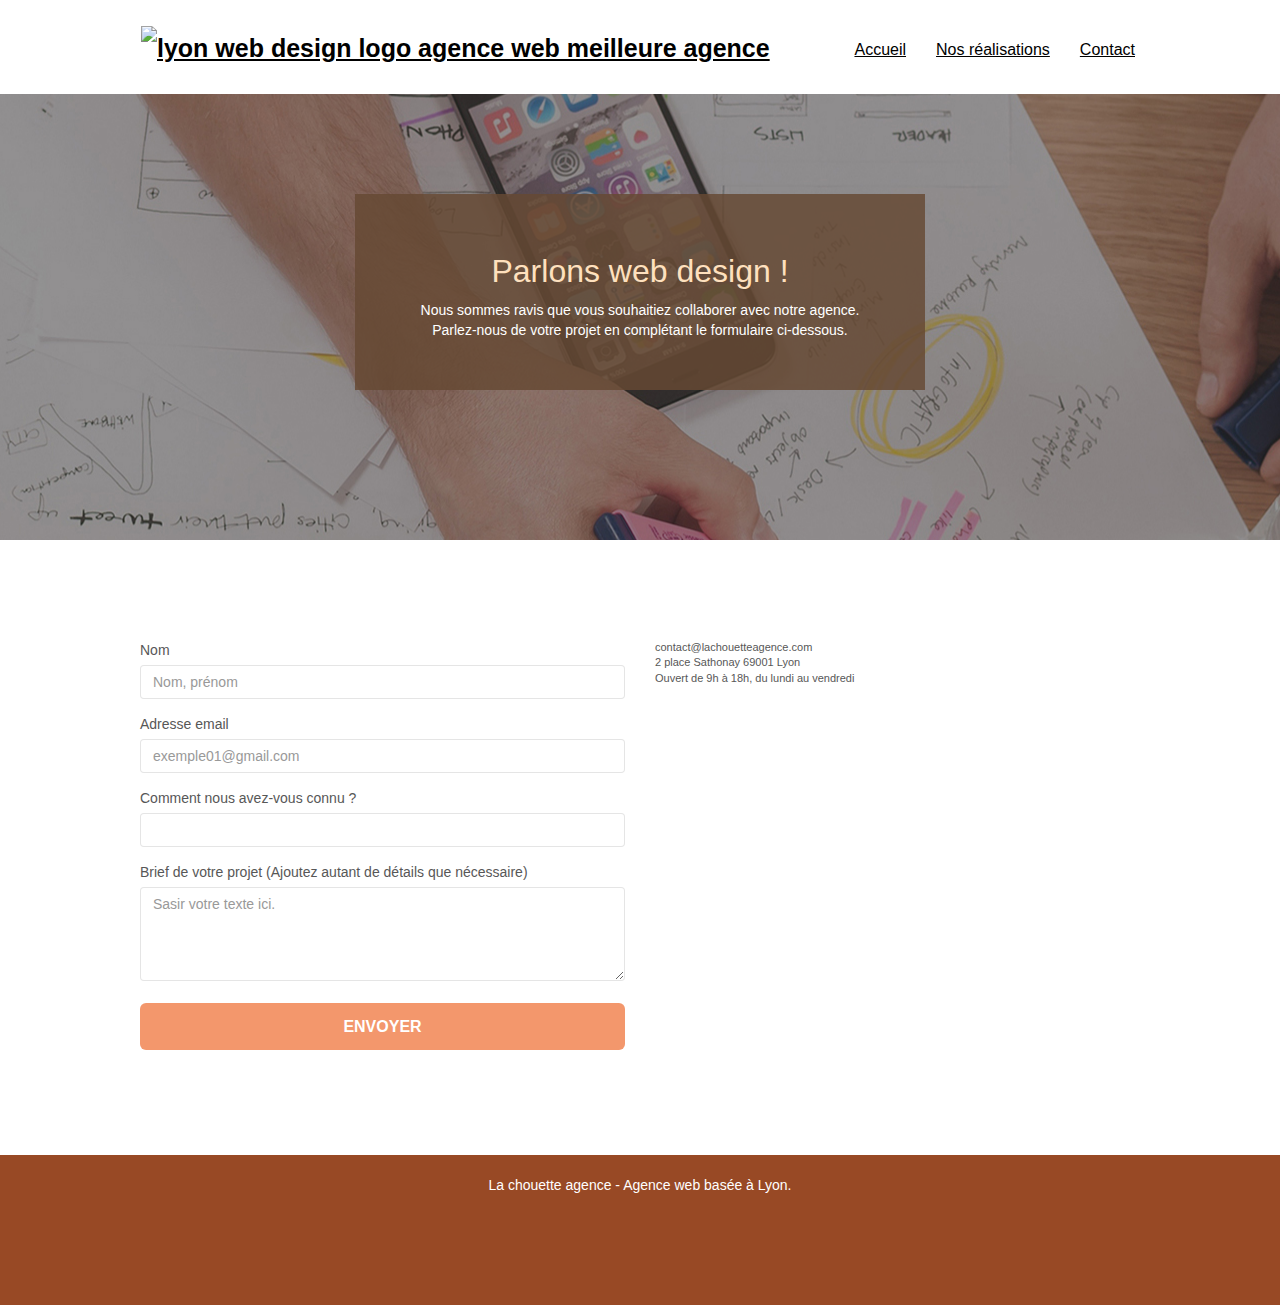
==== commit c5b99aa9: "Add files via upload" ====
--- a/contact.html
+++ b/contact.html
@@ -92,13 +92,13 @@
 						<label>
 							Nom
 						</label>
-						<input id="name" class="form-control" required />
+						<input placeholder="Nom, prénom" id="name" class="form-control" required />
 					</div>
 					<div class="form-group">
 						<label>
 							Adresse email
 						</label>
-						<input id="email" class="form-control" type="email" required />
+						<input id="email" placeholder="exemple01@gmail.com" class="form-control" type="email" required />
 					</div>
 					<div class="form-group">
 						<label>
@@ -109,7 +109,7 @@
 					<div class="form-group">
 						<label>
 							Brief de votre projet (Ajoutez autant de détails que nécessaire)<br>
-						</label><textarea id="message" class="form-control" rows="4" cols="50" required></textarea>
+						</label><textarea id="message" placeholder="Sasir votre texte ici." class="form-control" rows="4" cols="50" required></textarea>
 					</div> 
 					<button class="bloc-button btn btn-lg btn-block cta-hero btn-atomic-tangerine" type="submit">
 						Envoyer
--- a/style.css
+++ b/style.css
@@ -1 +1 @@
-body{margin:0;padding:0;background:#FFF;overflow-x:hidden;-webkit-font-smoothing:antialiased;-moz-osx-font-smoothing:grayscale}.logoreseau{display:grid;grid-template-columns:repeat(6,1fr)}.h1page2{color:#fff}.fa-twitter,.fa-facebook,.fa-dribbble,.fa-instagram{transform:scale(1);transition-property:transform;transition-duration:0.3s}.fa-twitter:hover,.fa-facebook:hover,.fa-dribbble:hover,.fa-instagram:hover{transform:scale(1.1)}.citation{font-size:20px;width:500px;margin:auto}.h1-page2{color:#fff}.text-center{font-size:14px}a,button{transition:all .3s ease-in-out;outline:none!important}a:hover{cursor:pointer}#page-loading-blocs-notifaction{position:fixed;top:0;bottom:0;width:100%;z-index:100000;background:#FFF url(img/pageload-spinner.gif) no-repeat center center}.bloc{clear:both;background:50% 50% no-repeat;padding:0 50px;-webkit-background-size:cover;-moz-background-size:cover;-o-background-size:cover;background-size:cover;position:relative}.bloc .container{padding-left:0;padding-right:0}.bloc-lg{padding:100px 50px}.bloc-md{padding:50px}.bloc-sm{padding:20px 50px}.bg-center,.bg-l-edge,.bg-r-edge,.bg-t-edge,.bg-b-edge,.bg-tl-edge,.bg-bl-edge,.bg-tr-edge,.bg-br-edge,.bg-repeat{-webkit-background-size:auto!important;-moz-background-size:auto!important;-o-background-size:auto!important;background-size:auto!important}.bg-repeat{background:repeat}.bg-t-edge{background:top no-repeat}.bloc-bg-texture::before{content:"";background-size:2px 2px;position:absolute;top:0;bottom:0;left:0;right:0}.texture-paper::before{background:url(img/texture-paper.png);background-size:280px 280px}.b-parallax{background-attachment:fixed}.d-bloc{color:rgb(255,255,255)}.d-bloc button:hover{color:rgba(255,255,255,.9)}.d-bloc .icon-round,.d-bloc .icon-square,.d-bloc .icon-rounded,.d-bloc .icon-semi-rounded-a,.d-bloc .icon-semi-rounded-b{border-color:rgba(255,255,255,.9)}.d-bloc .divider-h span{border-color:rgba(255,255,255,.2)}.d-bloc .a-btn,.d-bloc .navbar a,.d-bloc .navbar-brand,.d-bloc a .icon-sm,.d-bloc a .icon-md,.d-bloc a .icon-lg,.d-bloc a .icon-xl,.d-bloc h1 a,.d-bloc h2 a,.d-bloc h3 a,.d-bloc h4 a,.d-bloc h5 a,.d-bloc h6 a,.d-bloc p a{color:rgba(255,255,255,.6)}.d-bloc .a-btn:hover,.d-bloc .navbar a:hover,.d-bloc .navbar-brand:hover,.d-bloc a:hover .icon-sm,.d-bloc a:hover .icon-md,.d-bloc a:hover .icon-lg,.d-bloc a:hover .icon-xl,.d-bloc h1 a:hover,.d-bloc h2 a:hover,.d-bloc h3 a:hover,.d-bloc h4 a:hover,.d-bloc h5 a:hover,.d-bloc h6 a:hover,.d-bloc p a:hover{color:rgba(255,255,255,1)}.d-bloc .navbar-toggle .icon-bar{background:rgba(255,255,255,1)}.d-bloc .btn-wire,.d-bloc .btn-wire:hover{color:rgba(255,255,255,1);border-color:rgba(255,255,255,1)}.d-bloc .panel{color:rgba(0,0,0,.5)}.d-bloc .panel button:hover{color:rgba(0,0,0,.7)}.d-bloc .panel icon{border-color:rgba(0,0,0,.7)}.d-bloc .panel .divider-h span{border-color:rgba(0,0,0,.1)}.d-bloc .panel .a-btn{color:rgba(0,0,0,.6)}.d-bloc .panel .a-btn:hover{color:rgba(0,0,0,1)}.d-bloc .panel .btn-wire,.d-bloc .panel .btn-wire:hover{color:rgba(0,0,0,.7);border-color:rgba(0,0,0,.3)}.d-bloc .panel,.l-bloc{color:rgba(0,0,0,.5)}.d-bloc .panel button:hover,.l-bloc button:hover{color:rgba(0,0,0,.7)}.l-bloc .icon-round,.l-bloc .icon-square,.l-bloc .icon-rounded,.l-bloc .icon-semi-rounded-a,.l-bloc .icon-semi-rounded-b{border-color:rgba(0,0,0,.7)}.d-bloc .panel .divider-h span,.l-bloc .divider-h span{border-color:rgba(0,0,0,.1)}.d-bloc .panel .a-btn,.l-bloc .a-btn,.l-bloc .navbar a,.l-bloc .navbar-brand,.l-bloc a .icon-sm,.l-bloc a .icon-md,.l-bloc a .icon-lg,.l-bloc a .icon-xl,.l-bloc h1 a,.l-bloc h2 a,.l-bloc h3 a,.l-bloc h4 a,.l-bloc h5 a,.l-bloc h6 a,.l-bloc p a{color:rgb(0,0,0)}.d-bloc .panel .a-btn,.l-bloc .a-btn,.l-bloc .navbar a,.l-bloc .navbar-brand,.l-bloc a .icon-sm,.l-bloc a .icon-md,.l-bloc a .icon-lg,.l-bloc a .icon-xl,.l-bloc h1 a,.l-bloc h2 a,.l-bloc h3 a,.l-bloc h4 a,.l-bloc h5 a,.l-bloc h6 a,.l-bloc a:hover{text-decoration:underline}.d-bloc .panel .a-btn:hover,.l-bloc .a-btn:hover,.l-bloc .navbar a:hover,.l-bloc .navbar-brand:hover,.l-bloc a:hover .icon-sm,.l-bloc a:hover .icon-md,.l-bloc a:hover .icon-lg,.l-bloc a:hover .icon-xl,.l-bloc h1 a:hover,.l-bloc h2 a:hover,.l-bloc h3 a:hover,.l-bloc h4 a:hover,.l-bloc h5 a:hover,.l-bloc h6 a:hover,.l-bloc p a:hover{color:rgba(0,0,0,1)}.l-bloc .navbar-toggle .icon-bar{color:rgba(0,0,0,.6)}.d-bloc .panel .btn-wire,.d-bloc .panel .btn-wire:hover,.l-bloc .btn-wire,.l-bloc .btn-wire:hover{color:rgba(0,0,0,.7);border-color:rgba(0,0,0,.3)}.voffset{margin-top:30px}.voffset-lg{margin-top:80px}.row-no-gutters{margin-right:0;margin-left:0}.row.row-no-gutters>[class^="col-"],.row.row-no-gutters>[class*=" col-"]{padding-right:0;padding-left:0}#bloc-1-hero h1{font-size:32px}.navbar{margin-bottom:0;z-index:1}.navbar-brand{height:auto;padding:3px 15px;font-size:25px;font-weight:400;font-weight:600;line-height:44px}.navbar-brand img{max-height:200px;margin:0 5px 0 0;display:inline}.navbar-brand img[src$=svg]{min-width:100px}.nav-center .navbar-brand img{margin:0}.navbar .nav{padding-top:2px;margin-right:-16px;float:right;z-index:1}.nav>li{float:left;margin-top:4px;font-size:16px}.navbar-nav .open .dropdown-menu>li>a{text-align:inherit}.nav>li a:hover,.nav>li a:focus{background:transparent}.navbar-toggle{margin:10px 10px 0 0;border:0}.navbar-toggle:hover{background:transparent!important}.navbar-toggle .icon-bar{background-color:rgba(0,0,0,.5);width:26px}.nav-invert .navbar .nav{float:left}.nav-invert .navbar-header,.nav-invert .navbar-brand{float:right;position:relative;z-index:2}@media (min-width:768px){.site-navigation{position:absolute;top:50%;right:20px;transform:translate(0,-50%);-webkit-transform:translateY(-50%)}.nav>li .dropdown-menu a,.nav>li .dropdown-menu a:hover{color:#fff}.nav-invert .site-navigation{left:0;right:0}.nav-center{text-align:center}.nav-center .navbar-header{width:100%}.nav-center .navbar-header,.nav-center .navbar-brand,.nav-center .nav>li{float:none;display:inline-block}.nav-center .site-navigation{position:relative;width:100%;right:0;margin-right:0;margin-top:20px}.nav-center.mini-nav .navbar-toggle{float:none;margin:10px auto 0}.lienfooter{padding-left:5%}.logoreseau{display:grid}}.nav>li>.dropdown a{background:none!important;display:block;padding:14px 15px}nav .caret{margin:0 5px}.dropdown-menu .dropdown-menu{top:-8px;left:100%}.dropdown-menu .dropmenu-flow-right{top:100%;left:0;margin-left:-1px;border-top-left-radius:0;border-top-right-radius:0}.dropdown-menu .dropdown span{border:4px solid #000;border-top-color:transparent;border-right-color:transparent;border-bottom-color:transparent;margin:6px -5px 0 0!important;float:right}.mg-md{margin-top:10px;margin-bottom:20px}.mg-lg{margin-top:10px;margin-bottom:40px}.btn{margin:0 5px 5px 0}.btn.pull-right{margin:0 0 5px 5px}.btn-d,.btn-d:hover,.btn-d:focus{color:#FFF;background:rgba(0,0,0,.3)}button{outline:none!important}.btn-rd{border-radius:40px}.btn-clean{border:1px solid rgba(0,0,0,.08);border-bottom-color:rgba(0,0,0,.1);text-shadow:0 1px 0 rgba(0,0,1,.1);box-shadow:0 1px 3px rgba(0,0,1,.25),inset 0 1px 0 0 rgba(255,255,255,.15)}.icon-md{font-size:30px!important}.icon-lg{font-size:60px!important}.sm-shadow{text-shadow:0 1px 2px rgba(0,0,0,.3)}.panel-sq,.panel-sq .panel-heading,.panel-sq .panel-footer{border-radius:0}.panel-rd{border-radius:30px}.panel-rd .panel-heading{border-radius:29px 29px 0 0}.panel-rd .panel-footer{border-radius:0 0 29px 29px}.form-control{border-color:rgba(0,0,0,.1);box-shadow:none}.scrollToTop{width:40px;height:40px;position:fixed;bottom:20px;right:20px;opacity:0;z-index:500;transition:all .3s ease-in-out}.scrollToTop span{margin-top:6px}.showScrollTop{font-size:14px;opacity:1}a[data-lightbox]{position:relative;display:block;text-align:center}a[data-lightbox]:hover::before{content:"+";font-family:"HelveticaNeue-Light","Helvetica Neue Light","Helvetica Neue",Helvetica,Arial;font-size:32px;width:50px;height:50px;margin-left:40%;border-radius:50%;background:rgba(0,0,0,.6);color:#FFF;font-weight:100;z-index:1;position:absolute;top:50%;transform:translateY(-50%);-webkit-transform:translateY(-50%)}a[data-lightbox]:hover img{opacity:.6;-webkit-animation-fill-mode:none;animation-fill-mode:none}#lightbox-modal{display:flex;align-items:center}#lightbox-modal .modal-dialog{width:90%;max-width:900px;margin:0 auto 0}#lightbox-modal .modal-dialog img{max-height:90vh;margin:0 auto}.lightbox-caption{padding:20px;color:#FFF;background:rgba(0,0,0,.5);position:absolute;left:15px;right:15px;bottom:5px}.close-lightbox{color:#FFF;font-size:30px;position:absolute;top:20px;right:20px;z-index:20;background:rgba(0,0,0,.5);border:none;line-height:30px;padding:0 9px 5px;opacity:.3}.close-lightbox:hover,.next-lightbox:hover,.prev-lightbox:hover{opacity:1;color:#FFF}.next-lightbox,.prev-lightbox{font-size:20px;color:rgba(255,255,255,.9);background:rgba(0,0,0,.5);transition:all .2s ease-in-out;position:absolute;top:45%;z-index:1;opacity:.4}.next-lightbox{padding:6px 8px 1px 13px;right:25px}.prev-lightbox{padding:6px 13px 1px 10px;left:25px}.snapshot-lb .modal-body{padding-bottom:45px}.snapshot-lb .lightbox-caption{padding:0;color:rgba(0,0,0,.5);background:none}h1,h2,h3,h4,h5,h6,p,label,.btn,a{font-family:"helvetica";font-weight:400;color:#575757}a{font-family:"helvetica";font-weight:400;color:#faceaf}a:hover{font-family:"helvetica";font-weight:400;color:#fff}a:focus{font-family:"helvetica";font-weight:400;color:#fff}a:active{font-family:"helvetica";font-weight:400;color:#fff}.container{max-width:1000px}.hero-bloc-text{font-size:38px}.hero-bloc-text-sub{font-size:36px}.statement-bloc-text{line-height:26px;font-style:italic;font-size:20px;text-align:center;font-weight:lighter;max-width:520px;margin:auto auto auto auto}p{font-size:11px}.tight-width-whitespace{max-width:600px;padding-bottom:50px;margin:auto auto auto auto}.h1{font-size:20px;font-family:"Open Sans"}.cta-hero{margin-top:22px;color:#FFFFFF!important;text-transform:uppercase;padding:12px 28px 12px 28px;font-size:16px;font-weight:700}.social{max-width:400px;margin:auto;height:80px;padding-top:15px}h2{font-size:22px;line-height:1.4em}h3{font-size:15px;text-transform:uppercase;font-weight:700;color:#333333!important}.med-width-whitespace{max-width:800px;margin:auto auto auto auto;box-shadow:0 0 0 #000}h1{color:#333333!important}h4{color:#333333!important}.icons{margin-bottom:14px;margin-top:24px}.white{color:#FFFFFF!important}.portfolio-thumb{margin-bottom:24px}.portfolio-row{margin-bottom:44px;margin-top:50px}.avatar{box-shadow:0 4px 9px rgba(0,0,0,.3)}.black-background{background-color:rgba(102,73,52,.836);padding:40px 40px 40px 40px}.bold-link{font-weight:900;text-decoration:underline!important}.bgc-white{background-color:#FFF}.bgc-dark-slate-blue{background-color:#364577}.bgc-atomic-tangerine{background-color:#984925}.tc-white{color:#faaf8d!important;font-size:20px}.btn-atomic-tangerine{background:#F3976C;color:#FFFFFF!important}.btn-atomic-tangerine:hover{background:#c27956!important;color:#FFFFFF!important}.ltc-white{color:#FFFFFF!important}.ltc-white:hover{color:#cccccc!important}.ltc-atomic-tangerine{color:#F3976C!important}.ltc-atomic-tangerine:hover{color:#c27956!important}.icon-dark-slate-blue{color:#364577!important;border-color:#364577!important}.bg-dots-bg{background-image:url(img/dots-bg.png)}.bg-lines-h2-bg{background-image:url(img/lines-h2-bg.png)}.bg-banniere{background-image:url(img/la-chouette-agence-banniere.jpg)}.bg-presentation{background-image:url(img/image-de-presentation.jpg)}@media (max-width:1024px){.logoreseau{display:grid;grid-template-columns:repeat(6,1fr)}.bloc{padding-left:20px;padding-right:20px}.bloc.full-width-bloc,.bloc-tile-2.full-width-bloc .container,.bloc-tile-3.full-width-bloc .container,.bloc-tile-4.full-width-bloc .container{padding-left:0;padding-right:0}}@media (max-width:992px) and (min-width:768px){.logoreseau{display:grid;grid-template-columns:repeat(6,1fr)}.navbar .nav{max-width:80%}.nav-center.navbar .nav{max-width:100%}.lienfooter{padding-left:5%}.logoreseau{display:grid}}@media only screen and (min-width:768px) and (max-width:1024px) and (orientation:landscape){.logoreseau{display:grid;grid-template-columns:repeat(6,1fr)}.b-parallax{background-attachment:scroll}}@media only screen and (min-width:1024px) and (max-width:1366px) and (-webkit-min-device-pixel-ratio:1.5){.logoreseau{display:grid;grid-template-columns:repeat(6,1fr)}.b-parallax{background-attachment:scroll}}@media (max-width:991px){.imgvoyageur{align-items:center}.logoreseau{display:grid;grid-template-columns:repeat(6,1fr)}.container{width:100%}.b-parallax{background-attachment:scroll}.page-container,#hero-bloc{overflow-x:hidden;position:relative}.bloc-group,.bloc-group .bloc{display:block;width:100%}.bloc-fill-screen .fill-bloc-top-edge,.bloc-fill-screen .fill-bloc-bottom-edge{padding:0 20px}.lienfooter{padding-left:5%}.logoreseau{display:grid;grid-template-columns:repeat(6,1fr)}}@media (max-width:767px){.portfolio-thumb{text-align:center;align-items:center}.logoreseau{display:grid;grid-template-columns:repeat(6,1fr)}.page-container{overflow-x:hidden;position:relative}h1,h2,h3,h4,h5,h6,p,#disqus_thread{padding-left:10px!important;padding-right:10px!important}.b-parallax{background-attachment:scroll}.navbar .nav{padding-top:0;border-top:1px solid rgba(0,0,0,.2);float:none!important}.navbar.row{margin-left:0;margin-right:0}.site-navigation{position:inherit;transform:none;-webkit-transform:none;-ms-transform:none}.nav>li{margin-top:0;text-align:left;padding-left:15px;width:100%;text-decoration:underline}.nav>li:hover{text-decoration:underline}.dropdown .dropdown a .caret{float:none;margin:5px 0 0 10px!important;border:4px solid #000;border-bottom-color:transparent;border-right-color:transparent;border-left-color:transparent}#hero-bloc .navbar .nav{background:rgba(0,0,0,.8)}#hero-bloc .navbar .nav a{color:rgba(255,255,255,.6)}.hero{padding:50px 0}.hero-nav{left:-1px;right:-1px}.navbar-collapse{padding:0;overflow-x:hidden;-webkit-box-shadow:none;box-shadow:none}.navbar-brand img{max-height:40px;width:auto}.nav-invert .navbar-header{float:none;width:100%}.nav-invert .navbar-toggle{float:left;margin-left:10px}.bloc{padding-left:0;padding-right:0}.bloc-xxl,.bloc-xl,.bloc-lg{padding:40px 0}.bloc-sm,.bloc-md{padding-left:0;padding-right:0}.bloc-tile-2 .container,.bloc-tile-3 .container,.bloc-tile-4 .container,.bloc-fill-screen .fill-bloc-top-edge,.bloc-fill-screen .fill-bloc-bottom-edge{padding-left:0;padding-right:0}.a-block{padding:0 10px}.btn-dwn{display:none}.voffset{margin-top:5px}.voffset-md{margin-top:20px}.voffset-lg{margin-top:30px}form{padding:5px}.close-lightbox{display:inline-block}.blocsapp-device-iphone5{background-size:216px 425px;padding-top:60px;width:216px;height:425px}.blocsapp-device-iphone5 img{width:180px;height:320px}}@media (max-width:400px){.bloc{padding-left:0;padding-right:0}}@media (max-width:767px){.bloc-mob-center-text{text-align:center}}+body{margin:0;padding:0;background:#FFF;overflow-x:hidden;-webkit-font-smoothing:antialiased;-moz-osx-font-smoothing:grayscale}.logoreseau{display:grid;grid-template-columns:repeat(6,1fr)}.h1page2{color:#fff}.fa-twitter,.fa-facebook,.fa-dribbble,.fa-instagram{transform:scale(1);transition-property:transform;transition-duration:0.3s}.fa-twitter:hover,.fa-facebook:hover,.fa-dribbble:hover,.fa-instagram:hover{transform:scale(1.1)}.citation{font-size:20px;width:500px;margin:auto}.h1-page2{color:#fff}.text-center{font-size:14px}a,button{transition:all .3s ease-in-out;outline:none!important}a:hover{cursor:pointer}#page-loading-blocs-notifaction{position:fixed;top:0;bottom:0;width:100%;z-index:100000;background:#FFF url(img/pageload-spinner.gif) no-repeat center center}.bloc{clear:both;background:50% 50% no-repeat;padding:0 50px;-webkit-background-size:cover;-moz-background-size:cover;-o-background-size:cover;background-size:cover;position:relative}.bloc .container{padding-left:0;padding-right:0}.bloc-lg{padding:100px 50px}.bloc-md{padding:50px}.bloc-sm{padding:20px 50px}.bg-center,.bg-l-edge,.bg-r-edge,.bg-t-edge,.bg-b-edge,.bg-tl-edge,.bg-bl-edge,.bg-tr-edge,.bg-br-edge,.bg-repeat{-webkit-background-size:auto!important;-moz-background-size:auto!important;-o-background-size:auto!important;background-size:auto!important}.bg-repeat{background:repeat}.bg-t-edge{background:top no-repeat}.bloc-bg-texture::before{content:"";background-size:2px 2px;position:absolute;top:0;bottom:0;left:0;right:0}.texture-paper::before{background:url(img/texture-paper.png);background-size:280px 280px}.b-parallax{background-attachment:fixed}.d-bloc{color:rgb(255,255,255)}.d-bloc button:hover{color:rgba(255,255,255,.9)}.d-bloc .icon-round,.d-bloc .icon-square,.d-bloc .icon-rounded,.d-bloc .icon-semi-rounded-a,.d-bloc .icon-semi-rounded-b{border-color:rgba(255,255,255,.9)}.d-bloc .divider-h span{border-color:rgba(255,255,255,.2)}.d-bloc .a-btn,.d-bloc .navbar a,.d-bloc .navbar-brand,.d-bloc a .icon-sm,.d-bloc a .icon-md,.d-bloc a .icon-lg,.d-bloc a .icon-xl,.d-bloc h1 a,.d-bloc h2 a,.d-bloc h3 a,.d-bloc h4 a,.d-bloc h5 a,.d-bloc h6 a,.d-bloc p a{color:rgba(255,255,255,.6)}.d-bloc .a-btn:hover,.d-bloc .navbar a:hover,.d-bloc .navbar-brand:hover,.d-bloc a:hover .icon-sm,.d-bloc a:hover .icon-md,.d-bloc a:hover .icon-lg,.d-bloc a:hover .icon-xl,.d-bloc h1 a:hover,.d-bloc h2 a:hover,.d-bloc h3 a:hover,.d-bloc h4 a:hover,.d-bloc h5 a:hover,.d-bloc h6 a:hover,.d-bloc p a:hover{color:rgba(255,255,255,1)}.d-bloc .navbar-toggle .icon-bar{background:rgba(255,255,255,1)}.d-bloc .btn-wire,.d-bloc .btn-wire:hover{color:rgba(255,255,255,1);border-color:rgba(255,255,255,1)}.d-bloc .panel{color:rgba(0,0,0,.5)}.d-bloc .panel button:hover{color:rgba(0,0,0,.7)}.d-bloc .panel icon{border-color:rgba(0,0,0,.7)}.d-bloc .panel .divider-h span{border-color:rgba(0,0,0,.1)}.d-bloc .panel .a-btn{color:rgba(0,0,0,.6)}.d-bloc .panel .a-btn:hover{color:rgba(0,0,0,1)}.d-bloc .panel .btn-wire,.d-bloc .panel .btn-wire:hover{color:rgba(0,0,0,.7);border-color:rgba(0,0,0,.3)}.d-bloc .panel,.l-bloc{color:rgba(0,0,0,.5)}.d-bloc .panel button:hover,.l-bloc button:hover{color:rgba(0,0,0,.7)}.l-bloc .icon-round,.l-bloc .icon-square,.l-bloc .icon-rounded,.l-bloc .icon-semi-rounded-a,.l-bloc .icon-semi-rounded-b{border-color:rgba(0,0,0,.7)}.d-bloc .panel .divider-h span,.l-bloc .divider-h span{border-color:rgba(0,0,0,.1)}.d-bloc .panel .a-btn,.l-bloc .a-btn,.l-bloc .navbar a,.l-bloc .navbar-brand,.l-bloc a .icon-sm,.l-bloc a .icon-md,.l-bloc a .icon-lg,.l-bloc a .icon-xl,.l-bloc h1 a,.l-bloc h2 a,.l-bloc h3 a,.l-bloc h4 a,.l-bloc h5 a,.l-bloc h6 a,.l-bloc p a{color:rgb(0,0,0)}.d-bloc .panel .a-btn,.l-bloc .a-btn,.l-bloc .navbar a,.l-bloc .navbar-brand,.l-bloc a .icon-sm,.l-bloc a .icon-md,.l-bloc a .icon-lg,.l-bloc a .icon-xl,.l-bloc h1 a,.l-bloc h2 a,.l-bloc h3 a,.l-bloc h4 a,.l-bloc h5 a,.l-bloc h6 a,.l-bloc a:hover{text-decoration:underline}.d-bloc .panel .a-btn:hover,.l-bloc .a-btn:hover,.l-bloc .navbar a:hover,.l-bloc .navbar-brand:hover,.l-bloc a:hover .icon-sm,.l-bloc a:hover .icon-md,.l-bloc a:hover .icon-lg,.l-bloc a:hover .icon-xl,.l-bloc h1 a:hover,.l-bloc h2 a:hover,.l-bloc h3 a:hover,.l-bloc h4 a:hover,.l-bloc h5 a:hover,.l-bloc h6 a:hover,.l-bloc p a:hover{color:rgba(0,0,0,1)}.l-bloc .navbar-toggle .icon-bar{color:rgba(0,0,0,.6)}.d-bloc .panel .btn-wire,.d-bloc .panel .btn-wire:hover,.l-bloc .btn-wire,.l-bloc .btn-wire:hover{color:rgba(0,0,0,.7);border-color:rgba(0,0,0,.3)}.voffset{margin-top:30px}.voffset-lg{margin-top:80px}.row-no-gutters{margin-right:0;margin-left:0}.row.row-no-gutters>[class^="col-"],.row.row-no-gutters>[class*=" col-"]{padding-right:0;padding-left:0}#bloc-1-hero h1{font-size:32px}.navbar{margin-bottom:0;z-index:1}.navbar-brand{height:auto;padding:3px 15px;font-size:25px;font-weight:400;font-weight:600;line-height:44px}.navbar-brand img{max-height:200px;margin:0 5px 0 0;display:inline}.navbar-brand img[src$=svg]{min-width:100px}.nav-center .navbar-brand img{margin:0}.navbar .nav{padding-top:2px;margin-right:-16px;float:right;z-index:1}.nav>li{float:left;margin-top:4px;font-size:16px}.navbar-nav .open .dropdown-menu>li>a{text-align:inherit}.nav>li a:hover,.nav>li a:focus{background:transparent}.navbar-toggle{margin:10px 10px 0 0;border:0}.navbar-toggle:hover{background:transparent!important}.navbar-toggle .icon-bar{background-color:rgba(0,0,0,.5);width:26px}.nav-invert .navbar .nav{float:left}.nav-invert .navbar-header,.nav-invert .navbar-brand{float:right;position:relative;z-index:2}@media (min-width:768px){.site-navigation{position:absolute;top:50%;right:20px;transform:translate(0,-50%);-webkit-transform:translateY(-50%)}.nav>li .dropdown-menu a,.nav>li .dropdown-menu a:hover{color:#fff}.nav-invert .site-navigation{left:0;right:0}.nav-center{text-align:center}.nav-center .navbar-header{width:100%}.nav-center .navbar-header,.nav-center .navbar-brand,.nav-center .nav>li{float:none;display:inline-block}.nav-center .site-navigation{position:relative;width:100%;right:0;margin-right:0;margin-top:20px}.nav-center.mini-nav .navbar-toggle{float:none;margin:10px auto 0}.lienfooter{padding-left:5%}.logoreseau{display:grid}}.nav>li>.dropdown a{background:none!important;display:block;padding:14px 15px}nav .caret{margin:0 5px}.dropdown-menu .dropdown-menu{top:-8px;left:100%}.dropdown-menu .dropmenu-flow-right{top:100%;left:0;margin-left:-1px;border-top-left-radius:0;border-top-right-radius:0}.dropdown-menu .dropdown span{border:4px solid #000;border-top-color:transparent;border-right-color:transparent;border-bottom-color:transparent;margin:6px -5px 0 0!important;float:right}.mg-md{margin-top:10px;margin-bottom:20px}.mg-lg{margin-top:10px;margin-bottom:40px}.btn{margin:0 5px 5px 0}.btn.pull-right{margin:0 0 5px 5px}.btn-d,.btn-d:hover,.btn-d:focus{color:#FFF;background:rgba(0,0,0,.3)}button{outline:none!important}.btn-rd{border-radius:40px}.btn-clean{border:1px solid rgba(0,0,0,.08);border-bottom-color:rgba(0,0,0,.1);text-shadow:0 1px 0 rgba(0,0,1,.1);box-shadow:0 1px 3px rgba(0,0,1,.25),inset 0 1px 0 0 rgba(255,255,255,.15)}.icon-md{font-size:30px!important}.icon-lg{font-size:60px!important}.sm-shadow{text-shadow:0 1px 2px rgba(0,0,0,.3)}.panel-sq,.panel-sq .panel-heading,.panel-sq .panel-footer{border-radius:0}.panel-rd{border-radius:30px}.panel-rd .panel-heading{border-radius:29px 29px 0 0}.panel-rd .panel-footer{border-radius:0 0 29px 29px}.form-control{border-color:rgba(0,0,0,.1);box-shadow:none}.scrollToTop{width:40px;height:40px;position:fixed;bottom:20px;right:20px;opacity:0;z-index:500;transition:all .3s ease-in-out}.scrollToTop span{margin-top:6px}.showScrollTop{font-size:14px;opacity:1}a[data-lightbox]{position:relative;display:block;text-align:center}a[data-lightbox]:hover::before{content:"+";font-family:"HelveticaNeue-Light","Helvetica Neue Light","Helvetica Neue",Helvetica,Arial;font-size:32px;width:50px;height:50px;margin-left:40%;border-radius:50%;background:rgba(0,0,0,.6);color:#FFF;font-weight:100;z-index:1;position:absolute;top:50%;transform:translateY(-50%);-webkit-transform:translateY(-50%)}a[data-lightbox]:hover img{opacity:.6;-webkit-animation-fill-mode:none;animation-fill-mode:none}#lightbox-modal{display:flex;align-items:center}#lightbox-modal .modal-dialog{width:90%;max-width:900px;margin:0 auto 0}#lightbox-modal .modal-dialog img{max-height:90vh;margin:0 auto}.lightbox-caption{padding:20px;color:#FFF;background:rgba(0,0,0,.5);position:absolute;left:15px;right:15px;bottom:5px}.close-lightbox{color:#FFF;font-size:30px;position:absolute;top:20px;right:20px;z-index:20;background:rgba(0,0,0,.5);border:none;line-height:30px;padding:0 9px 5px;opacity:.3}.close-lightbox:hover,.next-lightbox:hover,.prev-lightbox:hover{opacity:1;color:#FFF}.next-lightbox,.prev-lightbox{font-size:20px;color:rgba(255,255,255,.9);background:rgba(0,0,0,.5);transition:all .2s ease-in-out;position:absolute;top:45%;z-index:1;opacity:.4}.next-lightbox{padding:6px 8px 1px 13px;right:25px}.prev-lightbox{padding:6px 13px 1px 10px;left:25px}.snapshot-lb .modal-body{padding-bottom:45px}.snapshot-lb .lightbox-caption{padding:0;color:rgba(0,0,0,.5);background:none}h1,h2,h3,h4,h5,h6,p,label,.btn,a{font-family:"helvetica";font-weight:400;color:#575757}a{font-family:"helvetica";font-weight:400;color:#faceaf}a:hover{font-family:"helvetica";font-weight:400;color:#fff}a:focus{font-family:"helvetica";font-weight:400;color:#fff}a:active{font-family:"helvetica";font-weight:400;color:#fff}.container{max-width:1000px}.hero-bloc-text{font-size:38px}.hero-bloc-text-sub{font-size:36px}.statement-bloc-text{line-height:26px;font-style:italic;font-size:20px;text-align:center;font-weight:lighter;max-width:520px;margin:auto auto auto auto}p{font-size:11px}.tight-width-whitespace{max-width:600px;padding-bottom:50px;margin:auto auto auto auto}.h1{font-size:20px;font-family:"Open Sans"}.cta-hero{margin-top:22px;color:#FFFFFF!important;text-transform:uppercase;padding:12px 28px 12px 28px;font-size:16px;font-weight:700}.social{max-width:400px;margin:auto;height:80px;padding-top:15px}h2{font-size:22px;line-height:1.4em}h3{font-size:15px;text-transform:uppercase;font-weight:700;color:#333333!important}.med-width-whitespace{max-width:800px;margin:auto auto auto auto;box-shadow:0 0 0 #000}h1{color:#333333!important}h4{color:#333333!important}.icons{margin-bottom:14px;margin-top:24px}.white{color:#FFFFFF!important}.portfolio-thumb{margin-bottom:24px}.portfolio-row{margin-bottom:44px;margin-top:50px}.avatar{box-shadow:0 4px 9px rgba(0,0,0,.3)}.black-background{background-color:rgba(102,73,52,.836);padding:40px 40px 40px 40px}.bold-link{font-weight:900;text-decoration:underline!important}.bgc-white{background-color:#FFF}.bgc-dark-slate-blue{background-color:#364577}.bgc-atomic-tangerine{background-color:#984925}.tc-white{color:#FEE0BE!important;font-size:20px}.btn-atomic-tangerine{background:#F3976C;color:#FFFFFF!important}.btn-atomic-tangerine:hover{background:#c27956!important;color:#FFFFFF!important}.ltc-white{color:#FFFFFF!important}.ltc-white:hover{color:#cccccc!important}.ltc-atomic-tangerine{color:#F3976C!important}.ltc-atomic-tangerine:hover{color:#c27956!important}.icon-dark-slate-blue{color:#364577!important;border-color:#364577!important}.bg-dots-bg{background-image:url(img/dots-bg.png)}.bg-lines-h2-bg{background-image:url(img/lines-h2-bg.png)}.bg-banniere{background-image:url(img/la-chouette-agence-banniere.jpg)}.bg-presentation{background-image:url(img/image-de-presentation.jpg)}@media (max-width:1024px){.logoreseau{display:grid;grid-template-columns:repeat(6,1fr)}.bloc{padding-left:20px;padding-right:20px}.bloc.full-width-bloc,.bloc-tile-2.full-width-bloc .container,.bloc-tile-3.full-width-bloc .container,.bloc-tile-4.full-width-bloc .container{padding-left:0;padding-right:0}}@media (max-width:992px) and (min-width:768px){.logoreseau{display:grid;grid-template-columns:repeat(6,1fr)}.navbar .nav{max-width:80%}.nav-center.navbar .nav{max-width:100%}.lienfooter{padding-left:5%}.logoreseau{display:grid}}@media only screen and (min-width:768px) and (max-width:1024px) and (orientation:landscape){.logoreseau{display:grid;grid-template-columns:repeat(6,1fr)}.b-parallax{background-attachment:scroll}}@media only screen and (min-width:1024px) and (max-width:1366px) and (-webkit-min-device-pixel-ratio:1.5){.logoreseau{display:grid;grid-template-columns:repeat(6,1fr)}.b-parallax{background-attachment:scroll}}@media (max-width:991px){.imgvoyageur{align-items:center}.logoreseau{display:grid;grid-template-columns:repeat(6,1fr)}.container{width:100%}.b-parallax{background-attachment:scroll}.page-container,#hero-bloc{overflow-x:hidden;position:relative}.bloc-group,.bloc-group .bloc{display:block;width:100%}.bloc-fill-screen .fill-bloc-top-edge,.bloc-fill-screen .fill-bloc-bottom-edge{padding:0 20px}.lienfooter{padding-left:5%}.logoreseau{display:grid;grid-template-columns:repeat(6,1fr)}}@media (max-width:767px){.portfolio-thumb{text-align:center;align-items:center}.logoreseau{display:grid;grid-template-columns:repeat(6,1fr)}.page-container{overflow-x:hidden;position:relative}h1,h2,h3,h4,h5,h6,p,#disqus_thread{padding-left:10px!important;padding-right:10px!important}.b-parallax{background-attachment:scroll}.navbar .nav{padding-top:0;border-top:1px solid rgba(0,0,0,.2);float:none!important}.navbar.row{margin-left:0;margin-right:0}.site-navigation{position:inherit;transform:none;-webkit-transform:none;-ms-transform:none}.nav>li{margin-top:0;text-align:left;padding-left:15px;width:100%;text-decoration:underline}.nav>li:hover{text-decoration:underline}.dropdown .dropdown a .caret{float:none;margin:5px 0 0 10px!important;border:4px solid #000;border-bottom-color:transparent;border-right-color:transparent;border-left-color:transparent}#hero-bloc .navbar .nav{background:rgba(0,0,0,.8)}#hero-bloc .navbar .nav a{color:rgba(255,255,255,.6)}.hero{padding:50px 0}.hero-nav{left:-1px;right:-1px}.navbar-collapse{padding:0;overflow-x:hidden;-webkit-box-shadow:none;box-shadow:none}.navbar-brand img{max-height:40px;width:auto}.nav-invert .navbar-header{float:none;width:100%}.nav-invert .navbar-toggle{float:left;margin-left:10px}.bloc{padding-left:0;padding-right:0}.bloc-xxl,.bloc-xl,.bloc-lg{padding:40px 0}.bloc-sm,.bloc-md{padding-left:0;padding-right:0}.bloc-tile-2 .container,.bloc-tile-3 .container,.bloc-tile-4 .container,.bloc-fill-screen .fill-bloc-top-edge,.bloc-fill-screen .fill-bloc-bottom-edge{padding-left:0;padding-right:0}.a-block{padding:0 10px}.btn-dwn{display:none}.voffset{margin-top:5px}.voffset-md{margin-top:20px}.voffset-lg{margin-top:30px}form{padding:5px}.close-lightbox{display:inline-block}.blocsapp-device-iphone5{background-size:216px 425px;padding-top:60px;width:216px;height:425px}.blocsapp-device-iphone5 img{width:180px;height:320px}}@media (max-width:400px){.bloc{padding-left:0;padding-right:0}}@media (max-width:767px){.bloc-mob-center-text{text-align:center}}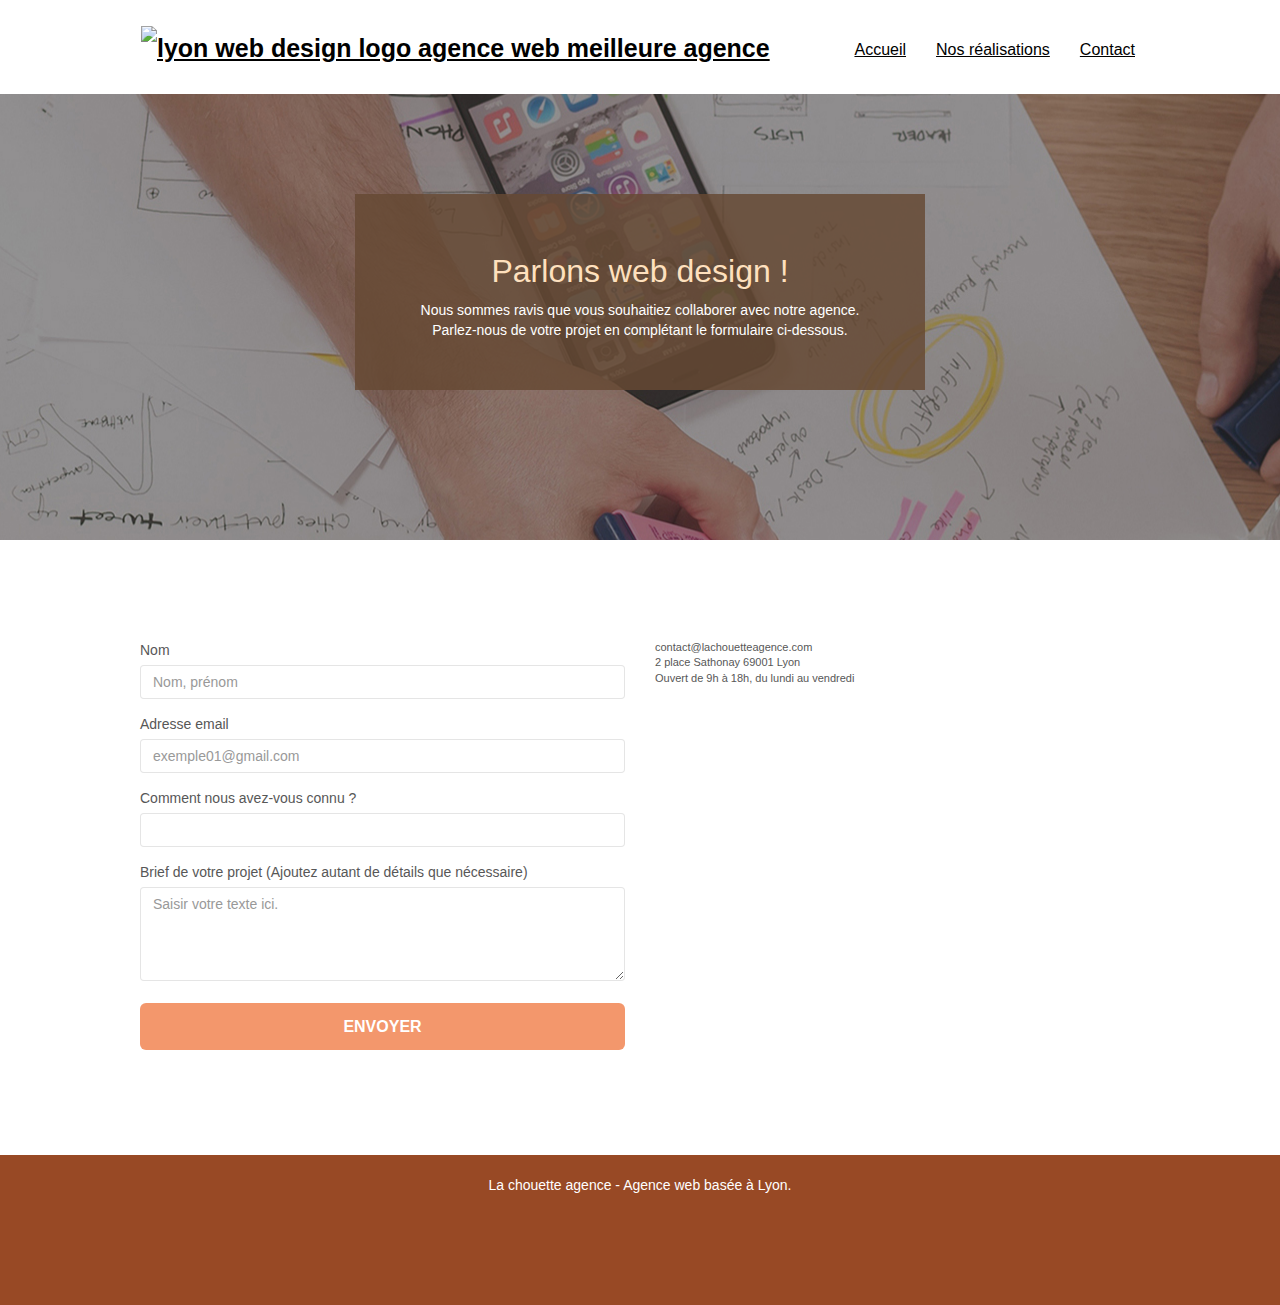
==== commit f5c2d746: "Add files via upload" ====
--- a/contact.html
+++ b/contact.html
@@ -18,7 +18,8 @@
 	<script src="./js/blocs.js"></script>
 	<script src="./js/jquery.touchSwipe.js" defer></script>
 	<script src="./js/gmaps.js"></script>
-    
+
+	<title>Agence de communication digitale à Lyon</title>   
 </head>
 
 
@@ -26,33 +27,36 @@
 <!-- Principal conteneur -->
 <div class="page-container">
     
+	
 <!-- bloc-0 -->
-<div class="bloc bgc-white l-bloc " id="bloc-0">
-	<div class="container bloc-sm">
+<nav >
+	<div class="bloc bgc-white l-bloc " id="bloc-0" role="banner">
+		<div class="container bloc-sm">
 
-		<nav class="navbar row">
-			<div class="navbar-header">
-				<a class="navbar-brand" href="index.html"><img src="img/la-chouette-agence.png" alt="lyon web design logo agence web meilleure agence" height="40" /></a>
-				<button id="nav-toggle" type="button" class="ui-navbar-toggle navbar-toggle" data-toggle="collapse" data-target=".navbar-1">
-					<span class="sr-only">Toggle navigation</span><span class="icon-bar"></span><span class="icon-bar"></span><span class="icon-bar"></span>
-				</button>
-			</div>
-			<div class="collapse navbar-collapse navbar-1 special-dropdown-nav">
-				<ul class="site-navigation nav navbar-nav">
-					<li>
-						<a href="index.html">Accueil</a>
-					</li>
-					<li>
-						<a href="#realisation">Nos réalisations</a>
-					</li>
-					<li>
-						<a href="contact.html">Contact</a>
-					</li>
-				</ul>
-			</div>
-		</nav>
+			<nav class="navbar row" >
+				<div class="navbar-header" role="navigation">
+					<a class="navbar-brand" href="index.html"><img src="img/la-chouette-agence.png" alt="lyon web design logo agence web meilleure agence" height="40" /></a>
+					<button id="nav-toggle" type="button" class="ui-navbar-toggle navbar-toggle" data-toggle="collapse" data-target=".navbar-1">
+						<span class="sr-only">Toggle navigation</span><span class="icon-bar"></span><span class="icon-bar"></span><span class="icon-bar"></span>
+					</button>
+				</div>
+				<div class="collapse navbar-collapse navbar-1 special-dropdown-nav">
+					<ul class="site-navigation nav navbar-nav">
+						<li>
+							<a href="index.html">Accueil</a>
+						</li>
+						<li>
+							<a href="#realisation">Nos réalisations</a>
+						</li>
+						<li>
+							<a href="contact.html">Contact</a>
+						</li>
+					</ul>
+				</div>
+			</nav>
+		</div>
 	</div>
-</div>
+</nav>
 <!-- bloc-0 END -->
 
 <!-- Principal conteneur -->
@@ -87,8 +91,8 @@
 	<div class="container bloc-lg">
 		<div class="row">
 			<div class="col-sm-6">
-				<form id="form_1">
-					<div class="form-group">
+				<form id="form_1" >
+					<div class="form-group" role="form">
 						<label>
 							Nom
 						</label>
@@ -109,7 +113,7 @@
 					<div class="form-group">
 						<label>
 							Brief de votre projet (Ajoutez autant de détails que nécessaire)<br>
-						</label><textarea id="message" placeholder="Sasir votre texte ici." class="form-control" rows="4" cols="50" required></textarea>
+						</label><textarea id="message" placeholder="Saisir votre texte ici." class="form-control" rows="4" cols="50" required></textarea>
 					</div> 
 					<button class="bloc-button btn btn-lg btn-block cta-hero btn-atomic-tangerine" type="submit">
 						Envoyer
@@ -132,42 +136,45 @@
 
 
 <!-- Footer - bloc-8 -->
-<div class="bloc bgc-atomic-tangerine d-bloc" id="bloc-8">
-	<div class="container bloc-sm">
-		<div class="row">
-			<div class="col-sm-12">
-				<p class="titrefooter text-center white ">
-					La chouette agence - Agence web basée à Lyon.<br>
-				</p>
-				<div class="logoreseau row row-no-gutters social">
-					<div class="col-sm-3">
-						<div class="text-center">
-							<a class="social" href="index.html"><span class="fa fa-twitter icon-md"></span></a>
+
+<footer>
+	<div class="bloc bgc-atomic-tangerine d-bloc" id="bloc-8" role="contentinfo">
+		<div class="container bloc-sm">
+			<div class="row">
+				<div class="col-sm-12">
+					<p class="titrefooter text-center white ">
+						La chouette agence - Agence web basée à Lyon.<br>
+					</p>
+					<div class="logoreseau row row-no-gutters social">
+						<div class="col-sm-3">
+							<div class="text-center">
+								<a class="social" href="index.html"><span class="fa fa-twitter icon-md"></span></a>
+							</div>
 						</div>
-					</div>
-					<div class="col-sm-3">
-						<div class="text-center">
-							<a class="social" href="index.html"><span class="fa fa-facebook icon-md"></span></a>
+						<div class="col-sm-3">
+							<div class="text-center">
+								<a class="social" href="index.html"><span class="fa fa-facebook icon-md"></span></a>
+							</div>
 						</div>
-					</div>
-					<div class="col-sm-3">
-						<div class="text-center">
-							<a class="social" href="index.html"><span class="fa fa-dribbble icon-md"></span></a>
+						<div class="col-sm-3">
+							<div class="text-center">
+								<a class="social" href="index.html"><span class="fa fa-dribbble icon-md"></span></a>
+							</div>
 						</div>
-					</div>
-					<div class="col-sm-3">
-						<div class="text-center">
-							<a class="social" href="index.html"><span class="fa fa-instagram icon-md"></span></a>
+						<div class="col-sm-3">
+							<div class="text-center">
+								<a class="social" href="index.html"><span class="fa fa-instagram icon-md"></span></a>
+							</div>
 						</div>
-					</div>
 
 
 
+					</div>
 				</div>
 			</div>
 		</div>
 	</div>
-</div>
+</footer>
 <!-- Footer - bloc-8 END -->
 
 </div>
--- a/style.css
+++ b/style.css
@@ -1 +1 @@
-body{margin:0;padding:0;background:#FFF;overflow-x:hidden;-webkit-font-smoothing:antialiased;-moz-osx-font-smoothing:grayscale}.logoreseau{display:grid;grid-template-columns:repeat(6,1fr)}.h1page2{color:#fff}.fa-twitter,.fa-facebook,.fa-dribbble,.fa-instagram{transform:scale(1);transition-property:transform;transition-duration:0.3s}.fa-twitter:hover,.fa-facebook:hover,.fa-dribbble:hover,.fa-instagram:hover{transform:scale(1.1)}.citation{font-size:20px;width:500px;margin:auto}.h1-page2{color:#fff}.text-center{font-size:14px}a,button{transition:all .3s ease-in-out;outline:none!important}a:hover{cursor:pointer}#page-loading-blocs-notifaction{position:fixed;top:0;bottom:0;width:100%;z-index:100000;background:#FFF url(img/pageload-spinner.gif) no-repeat center center}.bloc{clear:both;background:50% 50% no-repeat;padding:0 50px;-webkit-background-size:cover;-moz-background-size:cover;-o-background-size:cover;background-size:cover;position:relative}.bloc .container{padding-left:0;padding-right:0}.bloc-lg{padding:100px 50px}.bloc-md{padding:50px}.bloc-sm{padding:20px 50px}.bg-center,.bg-l-edge,.bg-r-edge,.bg-t-edge,.bg-b-edge,.bg-tl-edge,.bg-bl-edge,.bg-tr-edge,.bg-br-edge,.bg-repeat{-webkit-background-size:auto!important;-moz-background-size:auto!important;-o-background-size:auto!important;background-size:auto!important}.bg-repeat{background:repeat}.bg-t-edge{background:top no-repeat}.bloc-bg-texture::before{content:"";background-size:2px 2px;position:absolute;top:0;bottom:0;left:0;right:0}.texture-paper::before{background:url(img/texture-paper.png);background-size:280px 280px}.b-parallax{background-attachment:fixed}.d-bloc{color:rgb(255,255,255)}.d-bloc button:hover{color:rgba(255,255,255,.9)}.d-bloc .icon-round,.d-bloc .icon-square,.d-bloc .icon-rounded,.d-bloc .icon-semi-rounded-a,.d-bloc .icon-semi-rounded-b{border-color:rgba(255,255,255,.9)}.d-bloc .divider-h span{border-color:rgba(255,255,255,.2)}.d-bloc .a-btn,.d-bloc .navbar a,.d-bloc .navbar-brand,.d-bloc a .icon-sm,.d-bloc a .icon-md,.d-bloc a .icon-lg,.d-bloc a .icon-xl,.d-bloc h1 a,.d-bloc h2 a,.d-bloc h3 a,.d-bloc h4 a,.d-bloc h5 a,.d-bloc h6 a,.d-bloc p a{color:rgba(255,255,255,.6)}.d-bloc .a-btn:hover,.d-bloc .navbar a:hover,.d-bloc .navbar-brand:hover,.d-bloc a:hover .icon-sm,.d-bloc a:hover .icon-md,.d-bloc a:hover .icon-lg,.d-bloc a:hover .icon-xl,.d-bloc h1 a:hover,.d-bloc h2 a:hover,.d-bloc h3 a:hover,.d-bloc h4 a:hover,.d-bloc h5 a:hover,.d-bloc h6 a:hover,.d-bloc p a:hover{color:rgba(255,255,255,1)}.d-bloc .navbar-toggle .icon-bar{background:rgba(255,255,255,1)}.d-bloc .btn-wire,.d-bloc .btn-wire:hover{color:rgba(255,255,255,1);border-color:rgba(255,255,255,1)}.d-bloc .panel{color:rgba(0,0,0,.5)}.d-bloc .panel button:hover{color:rgba(0,0,0,.7)}.d-bloc .panel icon{border-color:rgba(0,0,0,.7)}.d-bloc .panel .divider-h span{border-color:rgba(0,0,0,.1)}.d-bloc .panel .a-btn{color:rgba(0,0,0,.6)}.d-bloc .panel .a-btn:hover{color:rgba(0,0,0,1)}.d-bloc .panel .btn-wire,.d-bloc .panel .btn-wire:hover{color:rgba(0,0,0,.7);border-color:rgba(0,0,0,.3)}.d-bloc .panel,.l-bloc{color:rgba(0,0,0,.5)}.d-bloc .panel button:hover,.l-bloc button:hover{color:rgba(0,0,0,.7)}.l-bloc .icon-round,.l-bloc .icon-square,.l-bloc .icon-rounded,.l-bloc .icon-semi-rounded-a,.l-bloc .icon-semi-rounded-b{border-color:rgba(0,0,0,.7)}.d-bloc .panel .divider-h span,.l-bloc .divider-h span{border-color:rgba(0,0,0,.1)}.d-bloc .panel .a-btn,.l-bloc .a-btn,.l-bloc .navbar a,.l-bloc .navbar-brand,.l-bloc a .icon-sm,.l-bloc a .icon-md,.l-bloc a .icon-lg,.l-bloc a .icon-xl,.l-bloc h1 a,.l-bloc h2 a,.l-bloc h3 a,.l-bloc h4 a,.l-bloc h5 a,.l-bloc h6 a,.l-bloc p a{color:rgb(0,0,0)}.d-bloc .panel .a-btn,.l-bloc .a-btn,.l-bloc .navbar a,.l-bloc .navbar-brand,.l-bloc a .icon-sm,.l-bloc a .icon-md,.l-bloc a .icon-lg,.l-bloc a .icon-xl,.l-bloc h1 a,.l-bloc h2 a,.l-bloc h3 a,.l-bloc h4 a,.l-bloc h5 a,.l-bloc h6 a,.l-bloc a:hover{text-decoration:underline}.d-bloc .panel .a-btn:hover,.l-bloc .a-btn:hover,.l-bloc .navbar a:hover,.l-bloc .navbar-brand:hover,.l-bloc a:hover .icon-sm,.l-bloc a:hover .icon-md,.l-bloc a:hover .icon-lg,.l-bloc a:hover .icon-xl,.l-bloc h1 a:hover,.l-bloc h2 a:hover,.l-bloc h3 a:hover,.l-bloc h4 a:hover,.l-bloc h5 a:hover,.l-bloc h6 a:hover,.l-bloc p a:hover{color:rgba(0,0,0,1)}.l-bloc .navbar-toggle .icon-bar{color:rgba(0,0,0,.6)}.d-bloc .panel .btn-wire,.d-bloc .panel .btn-wire:hover,.l-bloc .btn-wire,.l-bloc .btn-wire:hover{color:rgba(0,0,0,.7);border-color:rgba(0,0,0,.3)}.voffset{margin-top:30px}.voffset-lg{margin-top:80px}.row-no-gutters{margin-right:0;margin-left:0}.row.row-no-gutters>[class^="col-"],.row.row-no-gutters>[class*=" col-"]{padding-right:0;padding-left:0}#bloc-1-hero h1{font-size:32px}.navbar{margin-bottom:0;z-index:1}.navbar-brand{height:auto;padding:3px 15px;font-size:25px;font-weight:400;font-weight:600;line-height:44px}.navbar-brand img{max-height:200px;margin:0 5px 0 0;display:inline}.navbar-brand img[src$=svg]{min-width:100px}.nav-center .navbar-brand img{margin:0}.navbar .nav{padding-top:2px;margin-right:-16px;float:right;z-index:1}.nav>li{float:left;margin-top:4px;font-size:16px}.navbar-nav .open .dropdown-menu>li>a{text-align:inherit}.nav>li a:hover,.nav>li a:focus{background:transparent}.navbar-toggle{margin:10px 10px 0 0;border:0}.navbar-toggle:hover{background:transparent!important}.navbar-toggle .icon-bar{background-color:rgba(0,0,0,.5);width:26px}.nav-invert .navbar .nav{float:left}.nav-invert .navbar-header,.nav-invert .navbar-brand{float:right;position:relative;z-index:2}@media (min-width:768px){.site-navigation{position:absolute;top:50%;right:20px;transform:translate(0,-50%);-webkit-transform:translateY(-50%)}.nav>li .dropdown-menu a,.nav>li .dropdown-menu a:hover{color:#fff}.nav-invert .site-navigation{left:0;right:0}.nav-center{text-align:center}.nav-center .navbar-header{width:100%}.nav-center .navbar-header,.nav-center .navbar-brand,.nav-center .nav>li{float:none;display:inline-block}.nav-center .site-navigation{position:relative;width:100%;right:0;margin-right:0;margin-top:20px}.nav-center.mini-nav .navbar-toggle{float:none;margin:10px auto 0}.lienfooter{padding-left:5%}.logoreseau{display:grid}}.nav>li>.dropdown a{background:none!important;display:block;padding:14px 15px}nav .caret{margin:0 5px}.dropdown-menu .dropdown-menu{top:-8px;left:100%}.dropdown-menu .dropmenu-flow-right{top:100%;left:0;margin-left:-1px;border-top-left-radius:0;border-top-right-radius:0}.dropdown-menu .dropdown span{border:4px solid #000;border-top-color:transparent;border-right-color:transparent;border-bottom-color:transparent;margin:6px -5px 0 0!important;float:right}.mg-md{margin-top:10px;margin-bottom:20px}.mg-lg{margin-top:10px;margin-bottom:40px}.btn{margin:0 5px 5px 0}.btn.pull-right{margin:0 0 5px 5px}.btn-d,.btn-d:hover,.btn-d:focus{color:#FFF;background:rgba(0,0,0,.3)}button{outline:none!important}.btn-rd{border-radius:40px}.btn-clean{border:1px solid rgba(0,0,0,.08);border-bottom-color:rgba(0,0,0,.1);text-shadow:0 1px 0 rgba(0,0,1,.1);box-shadow:0 1px 3px rgba(0,0,1,.25),inset 0 1px 0 0 rgba(255,255,255,.15)}.icon-md{font-size:30px!important}.icon-lg{font-size:60px!important}.sm-shadow{text-shadow:0 1px 2px rgba(0,0,0,.3)}.panel-sq,.panel-sq .panel-heading,.panel-sq .panel-footer{border-radius:0}.panel-rd{border-radius:30px}.panel-rd .panel-heading{border-radius:29px 29px 0 0}.panel-rd .panel-footer{border-radius:0 0 29px 29px}.form-control{border-color:rgba(0,0,0,.1);box-shadow:none}.scrollToTop{width:40px;height:40px;position:fixed;bottom:20px;right:20px;opacity:0;z-index:500;transition:all .3s ease-in-out}.scrollToTop span{margin-top:6px}.showScrollTop{font-size:14px;opacity:1}a[data-lightbox]{position:relative;display:block;text-align:center}a[data-lightbox]:hover::before{content:"+";font-family:"HelveticaNeue-Light","Helvetica Neue Light","Helvetica Neue",Helvetica,Arial;font-size:32px;width:50px;height:50px;margin-left:40%;border-radius:50%;background:rgba(0,0,0,.6);color:#FFF;font-weight:100;z-index:1;position:absolute;top:50%;transform:translateY(-50%);-webkit-transform:translateY(-50%)}a[data-lightbox]:hover img{opacity:.6;-webkit-animation-fill-mode:none;animation-fill-mode:none}#lightbox-modal{display:flex;align-items:center}#lightbox-modal .modal-dialog{width:90%;max-width:900px;margin:0 auto 0}#lightbox-modal .modal-dialog img{max-height:90vh;margin:0 auto}.lightbox-caption{padding:20px;color:#FFF;background:rgba(0,0,0,.5);position:absolute;left:15px;right:15px;bottom:5px}.close-lightbox{color:#FFF;font-size:30px;position:absolute;top:20px;right:20px;z-index:20;background:rgba(0,0,0,.5);border:none;line-height:30px;padding:0 9px 5px;opacity:.3}.close-lightbox:hover,.next-lightbox:hover,.prev-lightbox:hover{opacity:1;color:#FFF}.next-lightbox,.prev-lightbox{font-size:20px;color:rgba(255,255,255,.9);background:rgba(0,0,0,.5);transition:all .2s ease-in-out;position:absolute;top:45%;z-index:1;opacity:.4}.next-lightbox{padding:6px 8px 1px 13px;right:25px}.prev-lightbox{padding:6px 13px 1px 10px;left:25px}.snapshot-lb .modal-body{padding-bottom:45px}.snapshot-lb .lightbox-caption{padding:0;color:rgba(0,0,0,.5);background:none}h1,h2,h3,h4,h5,h6,p,label,.btn,a{font-family:"helvetica";font-weight:400;color:#575757}a{font-family:"helvetica";font-weight:400;color:#faceaf}a:hover{font-family:"helvetica";font-weight:400;color:#fff}a:focus{font-family:"helvetica";font-weight:400;color:#fff}a:active{font-family:"helvetica";font-weight:400;color:#fff}.container{max-width:1000px}.hero-bloc-text{font-size:38px}.hero-bloc-text-sub{font-size:36px}.statement-bloc-text{line-height:26px;font-style:italic;font-size:20px;text-align:center;font-weight:lighter;max-width:520px;margin:auto auto auto auto}p{font-size:11px}.tight-width-whitespace{max-width:600px;padding-bottom:50px;margin:auto auto auto auto}.h1{font-size:20px;font-family:"Open Sans"}.cta-hero{margin-top:22px;color:#FFFFFF!important;text-transform:uppercase;padding:12px 28px 12px 28px;font-size:16px;font-weight:700}.social{max-width:400px;margin:auto;height:80px;padding-top:15px}h2{font-size:22px;line-height:1.4em}h3{font-size:15px;text-transform:uppercase;font-weight:700;color:#333333!important}.med-width-whitespace{max-width:800px;margin:auto auto auto auto;box-shadow:0 0 0 #000}h1{color:#333333!important}h4{color:#333333!important}.icons{margin-bottom:14px;margin-top:24px}.white{color:#FFFFFF!important}.portfolio-thumb{margin-bottom:24px}.portfolio-row{margin-bottom:44px;margin-top:50px}.avatar{box-shadow:0 4px 9px rgba(0,0,0,.3)}.black-background{background-color:rgba(102,73,52,.836);padding:40px 40px 40px 40px}.bold-link{font-weight:900;text-decoration:underline!important}.bgc-white{background-color:#FFF}.bgc-dark-slate-blue{background-color:#364577}.bgc-atomic-tangerine{background-color:#984925}.tc-white{color:#FEE0BE!important;font-size:20px}.btn-atomic-tangerine{background:#F3976C;color:#FFFFFF!important}.btn-atomic-tangerine:hover{background:#c27956!important;color:#FFFFFF!important}.ltc-white{color:#FFFFFF!important}.ltc-white:hover{color:#cccccc!important}.ltc-atomic-tangerine{color:#F3976C!important}.ltc-atomic-tangerine:hover{color:#c27956!important}.icon-dark-slate-blue{color:#364577!important;border-color:#364577!important}.bg-dots-bg{background-image:url(img/dots-bg.png)}.bg-lines-h2-bg{background-image:url(img/lines-h2-bg.png)}.bg-banniere{background-image:url(img/la-chouette-agence-banniere.jpg)}.bg-presentation{background-image:url(img/image-de-presentation.jpg)}@media (max-width:1024px){.logoreseau{display:grid;grid-template-columns:repeat(6,1fr)}.bloc{padding-left:20px;padding-right:20px}.bloc.full-width-bloc,.bloc-tile-2.full-width-bloc .container,.bloc-tile-3.full-width-bloc .container,.bloc-tile-4.full-width-bloc .container{padding-left:0;padding-right:0}}@media (max-width:992px) and (min-width:768px){.logoreseau{display:grid;grid-template-columns:repeat(6,1fr)}.navbar .nav{max-width:80%}.nav-center.navbar .nav{max-width:100%}.lienfooter{padding-left:5%}.logoreseau{display:grid}}@media only screen and (min-width:768px) and (max-width:1024px) and (orientation:landscape){.logoreseau{display:grid;grid-template-columns:repeat(6,1fr)}.b-parallax{background-attachment:scroll}}@media only screen and (min-width:1024px) and (max-width:1366px) and (-webkit-min-device-pixel-ratio:1.5){.logoreseau{display:grid;grid-template-columns:repeat(6,1fr)}.b-parallax{background-attachment:scroll}}@media (max-width:991px){.imgvoyageur{align-items:center}.logoreseau{display:grid;grid-template-columns:repeat(6,1fr)}.container{width:100%}.b-parallax{background-attachment:scroll}.page-container,#hero-bloc{overflow-x:hidden;position:relative}.bloc-group,.bloc-group .bloc{display:block;width:100%}.bloc-fill-screen .fill-bloc-top-edge,.bloc-fill-screen .fill-bloc-bottom-edge{padding:0 20px}.lienfooter{padding-left:5%}.logoreseau{display:grid;grid-template-columns:repeat(6,1fr)}}@media (max-width:767px){.portfolio-thumb{text-align:center;align-items:center}.logoreseau{display:grid;grid-template-columns:repeat(6,1fr)}.page-container{overflow-x:hidden;position:relative}h1,h2,h3,h4,h5,h6,p,#disqus_thread{padding-left:10px!important;padding-right:10px!important}.b-parallax{background-attachment:scroll}.navbar .nav{padding-top:0;border-top:1px solid rgba(0,0,0,.2);float:none!important}.navbar.row{margin-left:0;margin-right:0}.site-navigation{position:inherit;transform:none;-webkit-transform:none;-ms-transform:none}.nav>li{margin-top:0;text-align:left;padding-left:15px;width:100%;text-decoration:underline}.nav>li:hover{text-decoration:underline}.dropdown .dropdown a .caret{float:none;margin:5px 0 0 10px!important;border:4px solid #000;border-bottom-color:transparent;border-right-color:transparent;border-left-color:transparent}#hero-bloc .navbar .nav{background:rgba(0,0,0,.8)}#hero-bloc .navbar .nav a{color:rgba(255,255,255,.6)}.hero{padding:50px 0}.hero-nav{left:-1px;right:-1px}.navbar-collapse{padding:0;overflow-x:hidden;-webkit-box-shadow:none;box-shadow:none}.navbar-brand img{max-height:40px;width:auto}.nav-invert .navbar-header{float:none;width:100%}.nav-invert .navbar-toggle{float:left;margin-left:10px}.bloc{padding-left:0;padding-right:0}.bloc-xxl,.bloc-xl,.bloc-lg{padding:40px 0}.bloc-sm,.bloc-md{padding-left:0;padding-right:0}.bloc-tile-2 .container,.bloc-tile-3 .container,.bloc-tile-4 .container,.bloc-fill-screen .fill-bloc-top-edge,.bloc-fill-screen .fill-bloc-bottom-edge{padding-left:0;padding-right:0}.a-block{padding:0 10px}.btn-dwn{display:none}.voffset{margin-top:5px}.voffset-md{margin-top:20px}.voffset-lg{margin-top:30px}form{padding:5px}.close-lightbox{display:inline-block}.blocsapp-device-iphone5{background-size:216px 425px;padding-top:60px;width:216px;height:425px}.blocsapp-device-iphone5 img{width:180px;height:320px}}@media (max-width:400px){.bloc{padding-left:0;padding-right:0}}@media (max-width:767px){.bloc-mob-center-text{text-align:center}}+body{margin:0;padding:0;background:#FFF;overflow-x:hidden;-webkit-font-smoothing:antialiased;-moz-osx-font-smoothing:grayscale}.logoreseau{display:grid;grid-template-columns:repeat(6,1fr)}.h1page2{color:#fff}.fa-twitter,.fa-facebook,.fa-dribbble,.fa-instagram{transform:scale(1);transition-property:transform;transition-duration:0.3s}.fa-twitter:hover,.fa-facebook:hover,.fa-dribbble:hover,.fa-instagram:hover{transform:scale(1.1)}.citation{font-size:20px;margin:auto}.h1-page2{color:#fff}.text-center{font-size:14px}a,button{transition:all .3s ease-in-out;outline:none!important}a:hover{cursor:pointer}#page-loading-blocs-notifaction{position:fixed;top:0;bottom:0;width:100%;z-index:100000;background:#FFF url(img/pageload-spinner.gif) no-repeat center center}.bloc{clear:both;background:50% 50% no-repeat;padding:0 50px;-webkit-background-size:cover;-moz-background-size:cover;-o-background-size:cover;background-size:cover;position:relative}.bloc .container{padding-left:0;padding-right:0}.bloc-lg{padding:100px 50px}.bloc-md{padding:50px}.bloc-sm{padding:20px 50px}.bg-center,.bg-l-edge,.bg-r-edge,.bg-t-edge,.bg-b-edge,.bg-tl-edge,.bg-bl-edge,.bg-tr-edge,.bg-br-edge,.bg-repeat{-webkit-background-size:auto!important;-moz-background-size:auto!important;-o-background-size:auto!important;background-size:auto!important}.bg-repeat{background:repeat}.bg-t-edge{background:top no-repeat}.bloc-bg-texture::before{content:"";background-size:2px 2px;position:absolute;top:0;bottom:0;left:0;right:0}.texture-paper::before{background:url(img/texture-paper.png);background-size:280px 280px}.b-parallax{background-attachment:fixed}.d-bloc{color:rgb(255,255,255)}.d-bloc button:hover{color:rgba(255,255,255,.9)}.d-bloc .icon-round,.d-bloc .icon-square,.d-bloc .icon-rounded,.d-bloc .icon-semi-rounded-a,.d-bloc .icon-semi-rounded-b{border-color:rgba(255,255,255,.9)}.d-bloc .divider-h span{border-color:rgba(255,255,255,.2)}.d-bloc .a-btn,.d-bloc .navbar a,.d-bloc .navbar-brand,.d-bloc a .icon-sm,.d-bloc a .icon-md,.d-bloc a .icon-lg,.d-bloc a .icon-xl,.d-bloc h1 a,.d-bloc h2 a,.d-bloc h3 a,.d-bloc h4 a,.d-bloc h5 a,.d-bloc h6 a,.d-bloc p a{color:rgba(255,255,255,.6)}.d-bloc .a-btn:hover,.d-bloc .navbar a:hover,.d-bloc .navbar-brand:hover,.d-bloc a:hover .icon-sm,.d-bloc a:hover .icon-md,.d-bloc a:hover .icon-lg,.d-bloc a:hover .icon-xl,.d-bloc h1 a:hover,.d-bloc h2 a:hover,.d-bloc h3 a:hover,.d-bloc h4 a:hover,.d-bloc h5 a:hover,.d-bloc h6 a:hover,.d-bloc p a:hover{color:rgba(255,255,255,1)}.d-bloc .navbar-toggle .icon-bar{background:rgba(255,255,255,1)}.d-bloc .btn-wire,.d-bloc .btn-wire:hover{color:rgba(255,255,255,1);border-color:rgba(255,255,255,1)}.d-bloc .panel{color:rgba(0,0,0,.5)}.d-bloc .panel button:hover{color:rgba(0,0,0,.7)}.d-bloc .panel icon{border-color:rgba(0,0,0,.7)}.d-bloc .panel .divider-h span{border-color:rgba(0,0,0,.1)}.d-bloc .panel .a-btn{color:rgba(0,0,0,.6)}.d-bloc .panel .a-btn:hover{color:rgba(0,0,0,1)}.d-bloc .panel .btn-wire,.d-bloc .panel .btn-wire:hover{color:rgba(0,0,0,.7);border-color:rgba(0,0,0,.3)}.d-bloc .panel,.l-bloc{color:rgba(0,0,0,.5)}.d-bloc .panel button:hover,.l-bloc button:hover{color:rgba(0,0,0,.7)}.l-bloc .icon-round,.l-bloc .icon-square,.l-bloc .icon-rounded,.l-bloc .icon-semi-rounded-a,.l-bloc .icon-semi-rounded-b{border-color:rgba(0,0,0,.7)}.d-bloc .panel .divider-h span,.l-bloc .divider-h span{border-color:rgba(0,0,0,.1)}.d-bloc .panel .a-btn,.l-bloc .a-btn,.l-bloc .navbar a,.l-bloc .navbar-brand,.l-bloc a .icon-sm,.l-bloc a .icon-md,.l-bloc a .icon-lg,.l-bloc a .icon-xl,.l-bloc h1 a,.l-bloc h2 a,.l-bloc h3 a,.l-bloc h4 a,.l-bloc h5 a,.l-bloc h6 a,.l-bloc p a{color:rgb(0,0,0)}.d-bloc .panel .a-btn,.l-bloc .a-btn,.l-bloc .navbar a,.l-bloc .navbar-brand,.l-bloc a .icon-sm,.l-bloc a .icon-md,.l-bloc a .icon-lg,.l-bloc a .icon-xl,.l-bloc h1 a,.l-bloc h2 a,.l-bloc h3 a,.l-bloc h4 a,.l-bloc h5 a,.l-bloc h6 a,.l-bloc a:hover{text-decoration:underline}.d-bloc .panel .a-btn:hover,.l-bloc .a-btn:hover,.l-bloc .navbar a:hover,.l-bloc .navbar-brand:hover,.l-bloc a:hover .icon-sm,.l-bloc a:hover .icon-md,.l-bloc a:hover .icon-lg,.l-bloc a:hover .icon-xl,.l-bloc h1 a:hover,.l-bloc h2 a:hover,.l-bloc h3 a:hover,.l-bloc h4 a:hover,.l-bloc h5 a:hover,.l-bloc h6 a:hover,.l-bloc p a:hover{color:rgba(0,0,0,1)}.l-bloc .navbar-toggle .icon-bar{color:rgba(0,0,0,.6)}.d-bloc .panel .btn-wire,.d-bloc .panel .btn-wire:hover,.l-bloc .btn-wire,.l-bloc .btn-wire:hover{color:rgba(0,0,0,.7);border-color:rgba(0,0,0,.3)}.voffset{margin-top:30px}.voffset-lg{margin-top:80px}.row-no-gutters{margin-right:0;margin-left:0}.row.row-no-gutters>[class^="col-"],.row.row-no-gutters>[class*=" col-"]{padding-right:0;padding-left:0}#bloc-1-hero h1{font-size:32px}.navbar{margin-bottom:0;z-index:1}.navbar-brand{height:auto;padding:3px 15px;font-size:25px;font-weight:400;font-weight:600;line-height:44px}.navbar-brand img{max-height:200px;margin:0 5px 0 0;display:inline}.navbar-brand img[src$=svg]{min-width:100px}.nav-center .navbar-brand img{margin:0}.navbar .nav{padding-top:2px;margin-right:-16px;float:right;z-index:1}.nav>li{float:left;margin-top:4px;font-size:16px}.navbar-nav .open .dropdown-menu>li>a{text-align:inherit}.nav>li a:hover,.nav>li a:focus{background:transparent}.navbar-toggle{margin:10px 10px 0 0;border:0}.navbar-toggle:hover{background:transparent!important}.navbar-toggle .icon-bar{background-color:rgba(0,0,0,.5);width:26px}.nav-invert .navbar .nav{float:left}.nav-invert .navbar-header,.nav-invert .navbar-brand{float:right;position:relative;z-index:2}@media (min-width:768px){.site-navigation{position:absolute;top:50%;right:20px;transform:translate(0,-50%);-webkit-transform:translateY(-50%)}.nav>li .dropdown-menu a,.nav>li .dropdown-menu a:hover{color:#fff}.nav-invert .site-navigation{left:0;right:0}.nav-center{text-align:center}.nav-center .navbar-header{width:100%}.nav-center .navbar-header,.nav-center .navbar-brand,.nav-center .nav>li{float:none;display:inline-block}.nav-center .site-navigation{position:relative;width:100%;right:0;margin-right:0;margin-top:20px}.nav-center.mini-nav .navbar-toggle{float:none;margin:10px auto 0}.lienfooter{padding-left:5%}.logoreseau{display:grid}}.nav>li>.dropdown a{background:none!important;display:block;padding:14px 15px}nav .caret{margin:0 5px}.dropdown-menu .dropdown-menu{top:-8px;left:100%}.dropdown-menu .dropmenu-flow-right{top:100%;left:0;margin-left:-1px;border-top-left-radius:0;border-top-right-radius:0}.dropdown-menu .dropdown span{border:4px solid #000;border-top-color:transparent;border-right-color:transparent;border-bottom-color:transparent;margin:6px -5px 0 0!important;float:right}.mg-md{margin-top:10px;margin-bottom:20px}.mg-lg{margin-top:10px;margin-bottom:40px}.btn{margin:0 5px 5px 0}.btn.pull-right{margin:0 0 5px 5px}.btn-d,.btn-d:hover,.btn-d:focus{color:#FFF;background:rgba(0,0,0,.3)}button{outline:none!important}.btn-rd{border-radius:40px}.btn-clean{border:1px solid rgba(0,0,0,.08);border-bottom-color:rgba(0,0,0,.1);text-shadow:0 1px 0 rgba(0,0,1,.1);box-shadow:0 1px 3px rgba(0,0,1,.25),inset 0 1px 0 0 rgba(255,255,255,.15)}.icon-md{font-size:30px!important}.icon-lg{font-size:60px!important}.sm-shadow{text-shadow:0 1px 2px rgba(0,0,0,.3)}.panel-sq,.panel-sq .panel-heading,.panel-sq .panel-footer{border-radius:0}.panel-rd{border-radius:30px}.panel-rd .panel-heading{border-radius:29px 29px 0 0}.panel-rd .panel-footer{border-radius:0 0 29px 29px}.form-control{border-color:rgba(0,0,0,.1);box-shadow:none}.scrollToTop{width:40px;height:40px;position:fixed;bottom:20px;right:20px;opacity:0;z-index:500;transition:all .3s ease-in-out}.scrollToTop span{margin-top:6px}.showScrollTop{font-size:14px;opacity:1}a[data-lightbox]{position:relative;display:block;text-align:center}a[data-lightbox]:hover::before{content:"+";font-family:"HelveticaNeue-Light","Helvetica Neue Light","Helvetica Neue",Helvetica,Arial;font-size:32px;width:50px;height:50px;margin-left:40%;border-radius:50%;background:rgba(0,0,0,.6);color:#FFF;font-weight:100;z-index:1;position:absolute;top:50%;transform:translateY(-50%);-webkit-transform:translateY(-50%)}a[data-lightbox]:hover img{opacity:.6;-webkit-animation-fill-mode:none;animation-fill-mode:none}#lightbox-modal{display:flex;align-items:center}#lightbox-modal .modal-dialog{width:90%;max-width:900px;margin:0 auto 0}#lightbox-modal .modal-dialog img{max-height:90vh;margin:0 auto}.lightbox-caption{padding:20px;color:#FFF;background:rgba(0,0,0,.5);position:absolute;left:15px;right:15px;bottom:5px}.close-lightbox{color:#FFF;font-size:30px;position:absolute;top:20px;right:20px;z-index:20;background:rgba(0,0,0,.5);border:none;line-height:30px;padding:0 9px 5px;opacity:.3}.close-lightbox:hover,.next-lightbox:hover,.prev-lightbox:hover{opacity:1;color:#FFF}.next-lightbox,.prev-lightbox{font-size:20px;color:rgba(255,255,255,.9);background:rgba(0,0,0,.5);transition:all .2s ease-in-out;position:absolute;top:45%;z-index:1;opacity:.4}.next-lightbox{padding:6px 8px 1px 13px;right:25px}.prev-lightbox{padding:6px 13px 1px 10px;left:25px}.snapshot-lb .modal-body{padding-bottom:45px}.snapshot-lb .lightbox-caption{padding:0;color:rgba(0,0,0,.5);background:none}h1,h2,h3,h4,h5,h6,p,label,.btn,a{font-family:"helvetica";font-weight:400;color:#575757}a{font-family:"helvetica";font-weight:400;color:#faceaf}a:hover{font-family:"helvetica";font-weight:400;color:#fff}a:focus{font-family:"helvetica";font-weight:400;color:#fff}a:active{font-family:"helvetica";font-weight:400;color:#fff}.container{max-width:1000px}.hero-bloc-text{font-size:38px}.hero-bloc-text-sub{font-size:36px}.statement-bloc-text{line-height:26px;font-style:italic;font-size:20px;text-align:center;font-weight:lighter;max-width:520px;margin:auto auto auto auto}p{font-size:11px}.tight-width-whitespace{max-width:600px;padding-bottom:50px;margin:auto auto auto auto}.h1{font-size:20px;font-family:"Open Sans"}.cta-hero{margin-top:22px;color:#FFFFFF!important;text-transform:uppercase;padding:12px 28px 12px 28px;font-size:16px;font-weight:700}.social{max-width:400px;margin:auto;height:80px;padding-top:15px}h2{font-size:22px;line-height:1.4em}h3{font-size:15px;text-transform:uppercase;font-weight:700;color:#333333!important}.med-width-whitespace{max-width:800px;margin:auto auto auto auto;box-shadow:0 0 0 #000}h1{color:#333333!important}h4{color:#333333!important}.icons{margin-bottom:14px;margin-top:24px}.white{color:#FFFFFF!important}.portfolio-thumb{margin-bottom:24px}.portfolio-row{margin-bottom:44px;margin-top:50px}.avatar{box-shadow:0 4px 9px rgba(0,0,0,.3)}.black-background{background-color:rgba(102,73,52,.836);padding:40px 40px 40px 40px}.bold-link{font-weight:900;text-decoration:underline!important}.bgc-white{background-color:#FFF}.bgc-dark-slate-blue{background-color:#364577}.bgc-atomic-tangerine{background-color:#984925}.tc-white{color:#FEE0BE!important;font-size:20px}.btn-atomic-tangerine{background:#F3976C;color:#FFFFFF!important}.btn-atomic-tangerine:hover{background:#c27956!important;color:#FFFFFF!important}.ltc-white{color:#FFFFFF!important}.ltc-white:hover{color:#cccccc!important}.ltc-atomic-tangerine{color:#F3976C!important}.ltc-atomic-tangerine:hover{color:#c27956!important}.icon-dark-slate-blue{color:#364577!important;border-color:#364577!important}.bg-dots-bg{background-image:url(img/dots-bg.png)}.bg-lines-h2-bg{background-image:url(img/lines-h2-bg.png)}.bg-banniere{background-image:url(img/la-chouette-agence-banniere.jpg)}.bg-presentation{background-image:url(img/image-de-presentation.jpg)}@media (max-width:1024px){.logoreseau{display:grid;grid-template-columns:repeat(6,1fr)}.bloc{padding-left:20px;padding-right:20px}.bloc.full-width-bloc,.bloc-tile-2.full-width-bloc .container,.bloc-tile-3.full-width-bloc .container,.bloc-tile-4.full-width-bloc .container{padding-left:0;padding-right:0}}@media (max-width:992px) and (min-width:768px){.logoreseau{display:grid;grid-template-columns:repeat(6,1fr)}.navbar .nav{max-width:80%}.nav-center.navbar .nav{max-width:100%}.lienfooter{padding-left:5%}.logoreseau{display:grid}}@media only screen and (min-width:768px) and (max-width:1024px) and (orientation:landscape){.logoreseau{display:grid;grid-template-columns:repeat(6,1fr)}.b-parallax{background-attachment:scroll}}@media only screen and (min-width:1024px) and (max-width:1366px) and (-webkit-min-device-pixel-ratio:1.5){.logoreseau{display:grid;grid-template-columns:repeat(6,1fr)}.b-parallax{background-attachment:scroll}}@media (max-width:991px){.imgvoyageur{align-items:center}.logoreseau{display:grid;grid-template-columns:repeat(6,1fr)}.container{width:100%}.b-parallax{background-attachment:scroll}.page-container,#hero-bloc{overflow-x:hidden;position:relative}.bloc-group,.bloc-group .bloc{display:block;width:100%}.bloc-fill-screen .fill-bloc-top-edge,.bloc-fill-screen .fill-bloc-bottom-edge{padding:0 20px}.lienfooter{padding-left:5%}.logoreseau{display:grid;grid-template-columns:repeat(6,1fr)}}@media (max-width:767px){.portfolio-thumb{text-align:center;align-items:center}.logoreseau{display:grid;grid-template-columns:repeat(6,1fr)}.page-container{overflow-x:hidden;position:relative}h1,h2,h3,h4,h5,h6,p,#disqus_thread{padding-left:10px!important;padding-right:10px!important}.b-parallax{background-attachment:scroll}.navbar .nav{padding-top:0;border-top:1px solid rgba(0,0,0,.2);float:none!important}.navbar.row{margin-left:0;margin-right:0}.site-navigation{position:inherit;transform:none;-webkit-transform:none;-ms-transform:none}.nav>li{margin-top:0;text-align:left;padding-left:15px;width:100%;text-decoration:underline}.nav>li:hover{text-decoration:underline}.dropdown .dropdown a .caret{float:none;margin:5px 0 0 10px!important;border:4px solid #000;border-bottom-color:transparent;border-right-color:transparent;border-left-color:transparent}#hero-bloc .navbar .nav{background:rgba(0,0,0,.8)}#hero-bloc .navbar .nav a{color:rgba(255,255,255,.6)}.hero{padding:50px 0}.hero-nav{left:-1px;right:-1px}.navbar-collapse{padding:0;overflow-x:hidden;-webkit-box-shadow:none;box-shadow:none}.navbar-brand img{max-height:40px;width:auto}.nav-invert .navbar-header{float:none;width:100%}.nav-invert .navbar-toggle{float:left;margin-left:10px}.bloc{padding-left:0;padding-right:0}.bloc-xxl,.bloc-xl,.bloc-lg{padding:40px 0}.bloc-sm,.bloc-md{padding-left:0;padding-right:0}.bloc-tile-2 .container,.bloc-tile-3 .container,.bloc-tile-4 .container,.bloc-fill-screen .fill-bloc-top-edge,.bloc-fill-screen .fill-bloc-bottom-edge{padding-left:0;padding-right:0}.a-block{padding:0 10px}.btn-dwn{display:none}.voffset{margin-top:5px}.voffset-md{margin-top:20px}.voffset-lg{margin-top:30px}form{padding:5px}.close-lightbox{display:inline-block}.blocsapp-device-iphone5{background-size:216px 425px;padding-top:60px;width:216px;height:425px}.blocsapp-device-iphone5 img{width:180px;height:320px}}@media (max-width:400px){.bloc{padding-left:0;padding-right:0}}@media (max-width:767px){.bloc-mob-center-text{text-align:center}}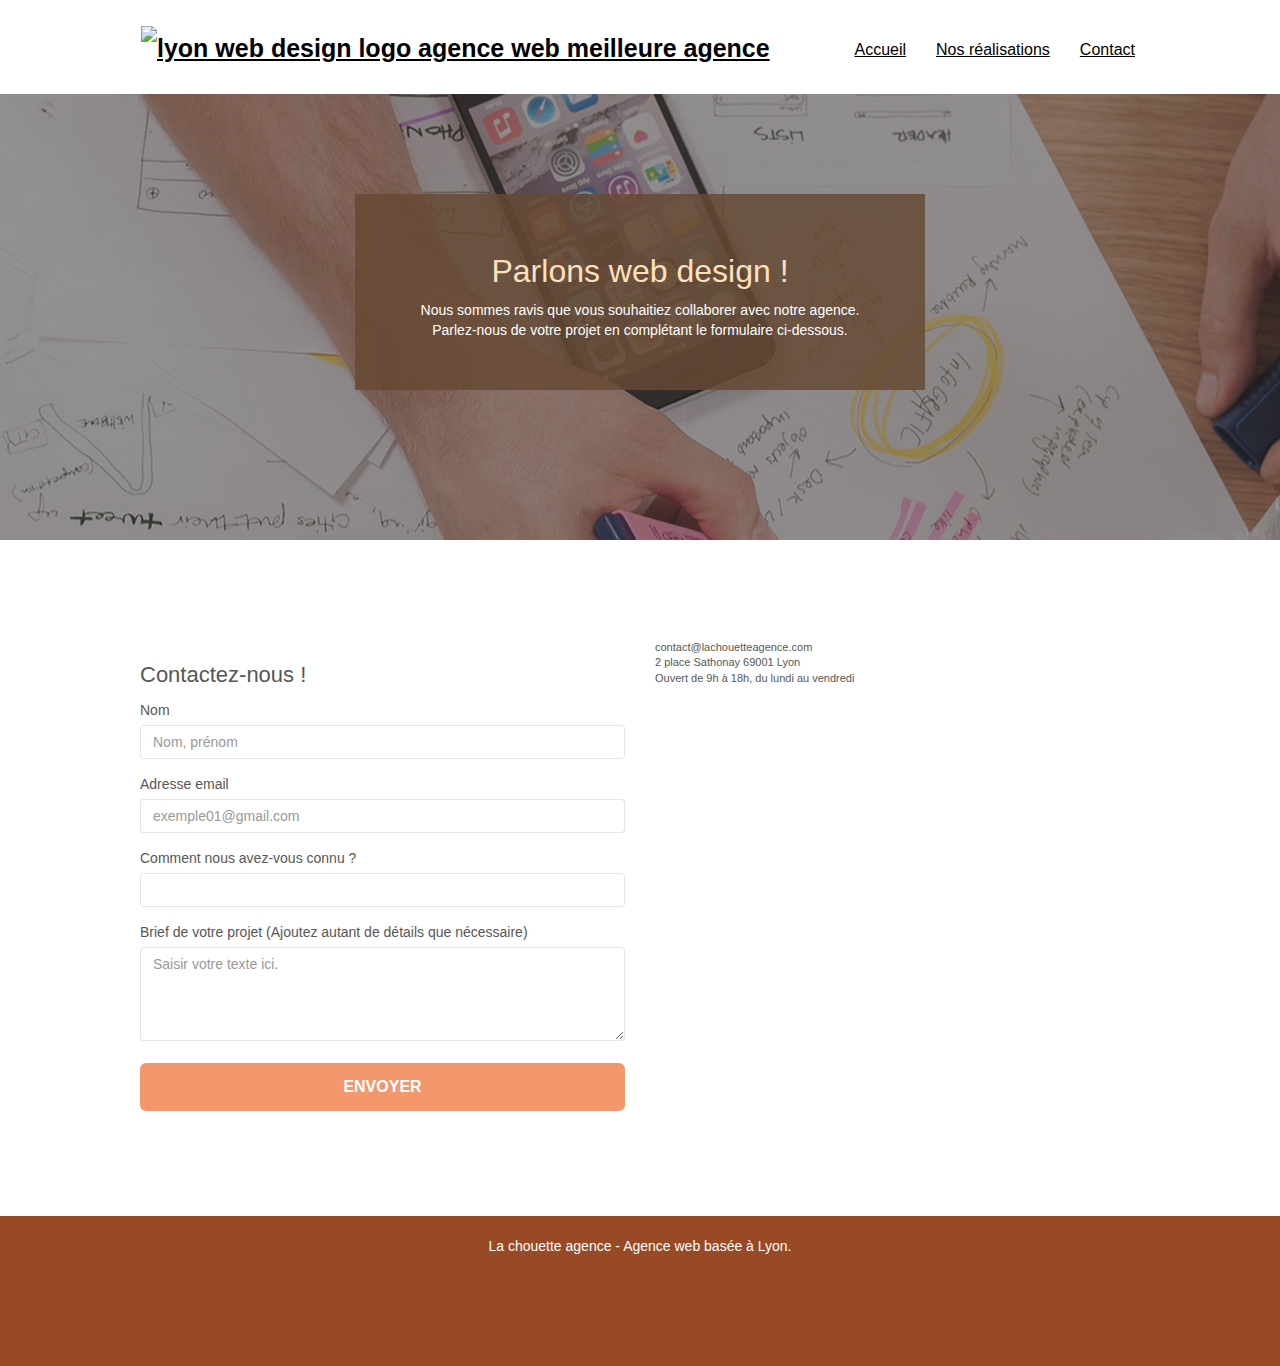
==== commit 40f09083: "Add files via upload" ====
--- a/contact.html
+++ b/contact.html
@@ -62,6 +62,7 @@
 <!-- Principal conteneur -->
 
 <!-- bloc-6 -->
+<section>
 <div class="bloc bgc-dark-slate-blue bg-banniere d-bloc bg-t-edge bloc-bg-texture texture-paper b-parallax" id="bloc-1-hero">
 	<div class="container bloc-lg">
 		<div class="row tight-width-whitespace">
@@ -84,13 +85,19 @@
 		</div>
 	</div>
 </div>
+</section>
 <!-- bloc-6 END -->
 
 <!-- bloc-7 -->
+
 <div class="bloc bgc-white l-bloc" id="bloc-7">
 	<div class="container bloc-lg">
 		<div class="row">
+		<section>	
 			<div class="col-sm-6">
+				<h2>
+					Contactez-nous !
+				</h2>
 				<form id="form_1" >
 					<div class="form-group" role="form">
 						<label>
@@ -120,14 +127,19 @@
 					</button>
 				</form>
 			</div>
+		</section>
+
+	<aside>
 			<div class="col-sm-6">
 				<p>
 					contact@lachouetteagence.com<br>2 place Sathonay 69001 Lyon<br>Ouvert de 9h à 18h, du lundi au vendredi<br>
 				</p>
 			</div>
+	</aside>		
 		</div>
 	</div>
 </div>
+
 <!-- bloc-7 END -->
 
 <!-- ScrollToTop Button -->
